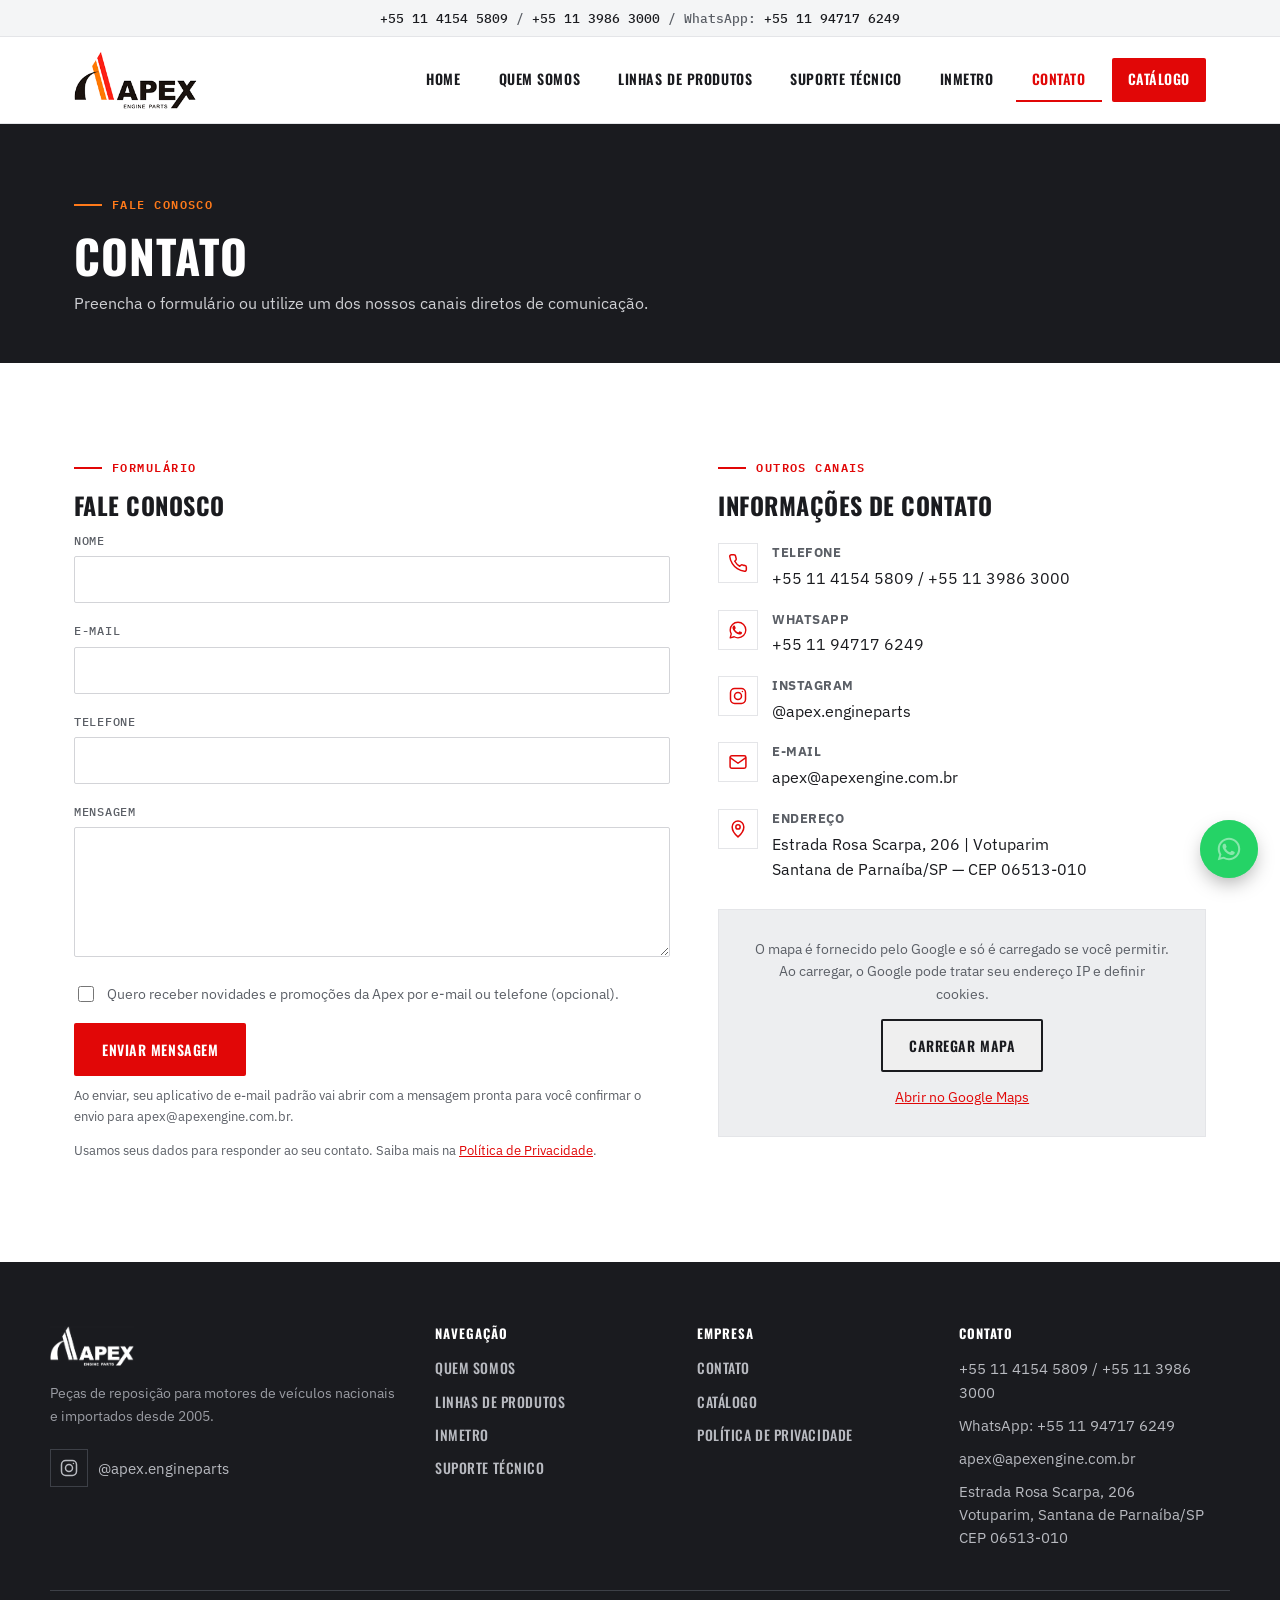
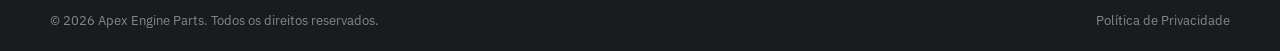
==== contato.html @ f09a4a0d "Barra superior clara; corrige menu mobile e largura dos cards em Quem Somos Co-Authored-By: Claude S" ====
<!DOCTYPE html>
<html lang="pt-BR">
<head>
<meta charset="UTF-8">
<meta name="viewport" content="width=device-width, initial-scale=1.0">
<title>Contato | Apex Engine Parts</title>
<meta name="description" content="Fale com a Apex Engine Parts: telefone, e-mail, endereço e formulário de contato.">
<meta property="og:type" content="website">
<meta property="og:locale" content="pt_BR">
<meta property="og:site_name" content="Apex Engine Parts">
<meta property="og:title" content="Contato | Apex Engine Parts">
<meta property="og:description" content="Fale com a Apex Engine Parts: telefone, e-mail, endereço e formulário de contato.">
<meta property="og:url" content="https://cajjunior.github.io/apexengineparts/contato.html">
<meta property="og:image" content="https://cajjunior.github.io/apexengineparts/assets/img/og-image.jpg">
<meta property="og:image:width" content="1200">
<meta property="og:image:height" content="630">
<meta name="twitter:card" content="summary_large_image">
<link rel="icon" href="assets/img/logo.png">
<link rel="stylesheet" href="css/style.css">
</head>
<body>

<div class="topbar">
  <div class="container">
    <div class="topbar-links">
      <a href="tel:+551141545809">+55 11 4154 5809</a> / <a href="tel:+551139863000">+55 11 3986 3000</a> <span class="topbar-sep">/</span> <span class="topbar-wa">WhatsApp: <a href="https://wa.me/5511947176249" target="_blank" rel="noopener">+55 11 94717 6249</a></span>
    </div>
  </div>
</div>

<header class="site-header">
  <div class="container">
    <a href="index.html" class="brand"><img src="assets/img/logo.png" alt="Apex Engine Parts"></a>
    <button class="nav-toggle" aria-label="Abrir menu" aria-expanded="false">
      <span></span>
    </button>
    <nav class="main-nav">
      <ul>
        <li><a href="index.html">Home</a></li>
        <li><a href="quem-somos.html">Quem Somos</a></li>
        <li><a href="linhas-de-produtos.html">Linhas de Produtos</a></li>
        <li><a href="suporte-tecnico.html">Suporte Técnico</a></li>
        <li><a href="inmetro.html">INMETRO</a></li>
        <li><a href="contato.html" aria-current="page">Contato</a></li>
        <li><a class="btn-catalogo" href="https://baixecatalogo.com.br/catalogo/apex-engine-parts" target="_blank" rel="noopener">Catálogo</a></li>
      </ul>
    </nav>
  </div>
</header>

<section class="page-hero">
  <div class="container">
    <span class="eyebrow">Fale conosco</span>
    <h1>Contato</h1>
    <p>Preencha o formulário ou utilize um dos nossos canais diretos de comunicação.</p>
  </div>
</section>

<section class="section">
  <div class="container contact-grid">

    <div>
      <span class="eyebrow">Formulário</span>
      <h2 style="font-size:24px;">Fale Conosco</h2>
      <form id="contact-form">
        <div class="form-field">
          <label for="nome">Nome</label>
          <input type="text" id="nome" name="nome" required>
        </div>
        <div class="form-field">
          <label for="email">E-mail</label>
          <input type="email" id="email" name="email" required>
        </div>
        <div class="form-field">
          <label for="telefone">Telefone</label>
          <input type="tel" id="telefone" name="telefone">
        </div>
        <div class="form-field">
          <label for="mensagem">Mensagem</label>
          <textarea id="mensagem" name="mensagem" required></textarea>
        </div>
        <label class="form-check">
          <input type="checkbox" id="novidades" name="novidades">
          <span>Quero receber novidades e promoções da Apex por e-mail ou telefone (opcional).</span>
        </label>
        <button type="submit" class="btn btn-primary">Enviar mensagem</button>
        <p class="form-note">Ao enviar, seu aplicativo de e-mail padrão vai abrir com a mensagem pronta para você confirmar o envio para apex@apexengine.com.br.</p>
        <p class="form-note">Usamos seus dados para responder ao seu contato. Saiba mais na <a href="politica-de-privacidade.html">Política de Privacidade</a>.</p>
      </form>
    </div>

    <div>
      <span class="eyebrow">Outros canais</span>
      <h2 style="font-size:24px;">Informações de contato</h2>
      <div class="contact-info-list">
        <div class="contact-info-item">
          <span class="ico" aria-hidden="true"><svg viewBox="0 0 24 24" fill="none" stroke="currentColor" stroke-width="1.8" stroke-linecap="round" stroke-linejoin="round"><path d="M22 16.9v3a2 2 0 0 1-2.2 2 19.8 19.8 0 0 1-8.6-3.1 19.5 19.5 0 0 1-6-6A19.8 19.8 0 0 1 2.1 4.2 2 2 0 0 1 4.1 2h3a2 2 0 0 1 2 1.7c.1 1 .4 1.9.7 2.8a2 2 0 0 1-.5 2.1L8.1 9.9a16 16 0 0 0 6 6l1.3-1.2a2 2 0 0 1 2.1-.4c.9.3 1.8.6 2.8.7a2 2 0 0 1 1.7 2z"/></svg></span>
          <div>
            <strong>Telefone</strong>
            <a href="tel:+551141545809">+55 11 4154 5809</a> / <a href="tel:+551139863000">+55 11 3986 3000</a>
          </div>
        </div>
        <div class="contact-info-item">
          <span class="ico" aria-hidden="true"><svg viewBox="0 0 24 24" ><path d="M16 3.5C9.1 3.5 3.5 9.1 3.5 16c0 2.3.6 4.4 1.7 6.3L3.5 28.5l6.4-1.7A12.4 12.4 0 0 0 16 28.5c6.9 0 12.5-5.6 12.5-12.5S22.900 3.500 16 3.500z" transform="scale(.75)" fill="none" stroke="currentColor" stroke-width="2.2" stroke-linejoin="round"/><path d="M9.400 7.800c-.3-.7-.6-.7-.9-.7h-.7c-.3 0-.7.100-1.100.5-.4.400-1.400 1.400-1.400 3.300s1.400 3.800 1.600 4.100c.2.300 2.800 4.400 6.800 6 3.300 1.300 4 1 4.700 1 .7-.1 2.300-.9 2.600-1.800.3-.9.3-1.700.2-1.800-.1-.2-.4-.3-.8-.5s-2.300-1.100-2.700-1.300c-.4-.1-.6-.2-.9.200-.3.400-1 1.300-1.200 1.500-.2.300-.4.300-.8.100-.4-.2-1.700-.6-3.100-1.900-1.200-1.100-2-2.400-2.200-2.800-.2-.4 0-.6.200-.8l.6-.7c.2-.2.300-.4.400-.7.100-.3.100-.5 0-.7-.1-.2-.9-2.200-1.200-3z" transform="translate(1.500 1.600) scale(.72)" fill="currentColor" stroke="none"/></svg></span>
          <div>
            <strong>WhatsApp</strong>
            <a href="https://wa.me/5511947176249" target="_blank" rel="noopener">+55 11 94717 6249</a>
          </div>
        </div>
        <div class="contact-info-item">
          <span class="ico" aria-hidden="true"><svg viewBox="0 0 24 24" fill="none" stroke="currentColor" stroke-width="1.8" stroke-linecap="round" stroke-linejoin="round"><rect x="3" y="3" width="18" height="18" rx="5"/><circle cx="12" cy="12" r="4.2"/><circle cx="17.3" cy="6.7" r="0.9" fill="currentColor" stroke="none"/></svg></span>
          <div>
            <strong>Instagram</strong>
            <a href="https://www.instagram.com/apex.engineparts/" target="_blank" rel="noopener">@apex.engineparts</a>
          </div>
        </div>
        <div class="contact-info-item">
          <span class="ico" aria-hidden="true"><svg viewBox="0 0 24 24" fill="none" stroke="currentColor" stroke-width="1.8" stroke-linecap="round" stroke-linejoin="round"><rect x="2.5" y="4.5" width="19" height="15" rx="2"/><path d="m3 7 9 6.500L21 7"/></svg></span>
          <div>
            <strong>E-mail</strong>
            <a href="mailto:apex@apexengine.com.br">apex@apexengine.com.br</a>
          </div>
        </div>
        <div class="contact-info-item">
          <span class="ico" aria-hidden="true"><svg viewBox="0 0 24 24" fill="none" stroke="currentColor" stroke-width="1.8" stroke-linecap="round" stroke-linejoin="round"><path d="M12 21.500s7-6.200 7-12a7 7 0 0 0-14 0c0 5.800 7 12 7 12z"/><circle cx="12" cy="9.500" r="2.600"/></svg></span>
          <div>
            <strong>Endereço</strong>
            <span>Estrada Rosa Scarpa, 206 | Votuparim<br>Santana de Parnaíba/SP &mdash; CEP 06513-010</span>
          </div>
        </div>
      </div>

      <div class="contact-map" id="contact-map">
        <div class="map-placeholder">
          <p>O mapa é fornecido pelo Google e só é carregado se você permitir. Ao carregar, o Google pode tratar seu endereço IP e definir cookies.</p>
          <button type="button" class="btn btn-outline" id="load-map" data-src="https://maps.google.com/maps?q=Estrada%20Rosa%20Scarpa%2C%20206%2C%20Votuparim%20Santana%20de%20Parna%C3%ADba&t=m&z=13&output=embed&iwloc=near">Carregar mapa</button>
          <a class="map-link" href="https://www.google.com/maps/search/?api=1&amp;query=Estrada+Rosa+Scarpa%2C+206%2C+Santana+de+Parna%C3%ADba" target="_blank" rel="noopener">Abrir no Google Maps</a>
        </div>
      </div>
    </div>

  </div>
</section>

<footer class="site-footer">
  <div class="container footer-top">
    <div class="footer-grid">
      <div>
        <img src="assets/img/logo.png" alt="Apex Engine Parts">
        <p>Peças de reposição para motores de veículos nacionais e importados desde 2005.</p>
        <a class="footer-social" href="https://www.instagram.com/apex.engineparts/" target="_blank" rel="noopener" aria-label="Instagram da Apex Engine Parts"><svg viewBox="0 0 24 24" fill="none" stroke="currentColor" stroke-width="1.8" stroke-linecap="round" stroke-linejoin="round"><rect x="3" y="3" width="18" height="18" rx="5"/><circle cx="12" cy="12" r="4.2"/><circle cx="17.3" cy="6.7" r="0.9" fill="currentColor" stroke="none"/></svg><span>@apex.engineparts</span></a>
      </div>
      <div class="footer-col">
        <h4>NAVEGAÇÃO</h4>
        <ul>
          <li><a href="quem-somos.html">Quem Somos</a></li>
          <li><a href="linhas-de-produtos.html">Linhas de Produtos</a></li>
          <li><a href="inmetro.html">INMETRO</a></li>
          <li><a href="suporte-tecnico.html">Suporte Técnico</a></li>
        </ul>
      </div>
      <div class="footer-col">
        <h4>EMPRESA</h4>
        <ul>
          <li><a href="contato.html">Contato</a></li>
          <li><a href="https://baixecatalogo.com.br/catalogo/apex-engine-parts" target="_blank" rel="noopener">Catálogo</a></li>
          <li><a href="politica-de-privacidade.html">Política de Privacidade</a></li>
        </ul>
      </div>
      <div class="footer-col">
        <h4>CONTATO</h4>
        <ul>
          <li><a href="tel:+551141545809">+55 11 4154 5809</a> / <a href="tel:+551139863000">+55 11 3986 3000</a></li>
          <li>WhatsApp: <a href="https://wa.me/5511947176249" target="_blank" rel="noopener">+55 11 94717 6249</a></li>
          <li><a href="mailto:apex@apexengine.com.br">apex@apexengine.com.br</a></li>
          <li><span>Estrada Rosa Scarpa, 206<br>Votuparim, Santana de Parnaíba/SP<br>CEP 06513-010</span></li>
        </ul>
      </div>
    </div>
  </div>
  <div class="container footer-bottom">
    <span>&copy; <span id="year"></span> Apex Engine Parts. Todos os direitos reservados.</span>
    <span class="footer-bottom-links">
      <a href="#" data-cookie-prefs hidden>Preferências de cookies</a>
      <a href="politica-de-privacidade.html">Política de Privacidade</a>
    </span>
  </div>
</footer>

<a class="whatsapp-float" href="https://wa.me/5511947176249?text=Ol%C3%A1%21%20Vim%20pelo%20site%20da%20Apex%20Engine%20Parts%20%28p%C3%A1gina%3A%20Contato%29." target="_blank" rel="noopener" aria-label="Falar no WhatsApp">
  <span class="ping"></span>
  <svg viewBox="0 0 32 32" fill="none" xmlns="http://www.w3.org/2000/svg" aria-hidden="true">
    <path d="M16 4C9.373 4 4 9.373 4 16c0 2.2.594 4.262 1.63 6.037L4 28l6.137-1.6A11.94 11.94 0 0 0 16 28c6.627 0 12-5.373 12-12S22.627 4 16 4Z" fill="#fff"/>
    <path d="M16 6.2c-5.413 0-9.8 4.387-9.8 9.8 0 1.92.552 3.71 1.507 5.224l.235.372-.98 3.58 3.674-.963.36.214A9.75 9.75 0 0 0 16 25.8c5.413 0 9.8-4.387 9.8-9.8S21.413 6.2 16 6.2Z" fill="#25D366"/>
    <path d="M12.4 10.9c-.24-.53-.492-.542-.72-.552l-.613-.008c-.213 0-.56.08-.853.4-.293.32-1.12 1.093-1.12 2.666 0 1.574 1.147 3.093 1.307 3.307.16.213 2.213 3.547 5.467 4.83 2.703 1.067 3.253.854 3.84.802.587-.053 1.893-.774 2.16-1.52.267-.747.267-1.387.187-1.52-.08-.134-.293-.214-.613-.374-.32-.16-1.893-.933-2.187-1.04-.293-.107-.507-.16-.72.16-.213.32-.827 1.04-1.013 1.253-.187.213-.373.24-.693.08-.32-.16-1.352-.499-2.577-1.593-.953-.85-1.596-1.9-1.783-2.22-.187-.32-.02-.494.14-.654.144-.144.32-.373.48-.56.16-.187.213-.32.32-.533.107-.213.053-.4-.027-.56-.08-.16-.694-1.744-.982-2.39Z" fill="#fff"/>
  </svg>
</a>
<script src="js/script.js"></script>
<script>
  var form = document.getElementById('contact-form');
  if (form) {
    form.addEventListener('submit', function (e) {
      e.preventDefault();
      var nome = document.getElementById('nome').value;
      var email = document.getElementById('email').value;
      var telefone = document.getElementById('telefone').value;
      var mensagem = document.getElementById('mensagem').value;
      var novidades = document.getElementById('novidades').checked ? 'Sim' : 'Não';
      var subject = encodeURIComponent('Contato pelo site - ' + nome);
      var body = encodeURIComponent(
        'Nome: ' + nome + '\n' +
        'E-mail: ' + email + '\n' +
        'Telefone: ' + telefone + '\n' +
        'Aceita receber novidades e promoções: ' + novidades + '\n\n' +
        mensagem
      );
      window.location.href = 'mailto:apex@apexengine.com.br?subject=' + subject + '&body=' + body;
    });
  }

  var mapBtn = document.getElementById('load-map');
  if (mapBtn) {
    mapBtn.addEventListener('click', function () {
      var box = document.getElementById('contact-map');
      var iframe = document.createElement('iframe');
      iframe.src = mapBtn.getAttribute('data-src');
      iframe.title = 'Localização Apex Engine Parts';
      iframe.referrerPolicy = 'no-referrer-when-downgrade';
      box.innerHTML = '';
      box.appendChild(iframe);
    });
  }
</script>
</body>
</html>
---- css/style.css ----
/* ==========================================================================
   APEX ENGINE PARTS — Design System
   Peças de precisão para motores. A identidade visual usa o vocabulário
   do próprio ofício: tolerâncias apertadas, marcas de calibre/desenho
   técnico (os "cantos de precisão") e uma paleta que vem do logo real
   da empresa (vermelho + âmbar sobre grafite).
   ========================================================================== */

/* Fontes self-hosted (não dependem do Google Fonts / internet) */
@font-face {
  font-family: 'Oswald';
  src: url('../assets/fonts/oswald-500.woff2') format('woff2');
  font-weight: 500; font-style: normal; font-display: swap;
}
@font-face {
  font-family: 'Oswald';
  src: url('../assets/fonts/oswald-600.woff2') format('woff2');
  font-weight: 600; font-style: normal; font-display: swap;
}
@font-face {
  font-family: 'Oswald';
  src: url('../assets/fonts/oswald-700.woff2') format('woff2');
  font-weight: 700; font-style: normal; font-display: swap;
}
@font-face {
  font-family: 'IBM Plex Sans';
  src: url('../assets/fonts/plexsans-400.woff2') format('woff2');
  font-weight: 400; font-style: normal; font-display: swap;
}
@font-face {
  font-family: 'IBM Plex Sans';
  src: url('../assets/fonts/plexsans-500.woff2') format('woff2');
  font-weight: 500; font-style: normal; font-display: swap;
}
@font-face {
  font-family: 'IBM Plex Sans';
  src: url('../assets/fonts/plexsans-600.woff2') format('woff2');
  font-weight: 600; font-style: normal; font-display: swap;
}
@font-face {
  font-family: 'IBM Plex Sans';
  src: url('../assets/fonts/plexsans-700.woff2') format('woff2');
  font-weight: 700; font-style: normal; font-display: swap;
}
@font-face {
  font-family: 'IBM Plex Mono';
  src: url('../assets/fonts/plexmono-500.woff2') format('woff2');
  font-weight: 500; font-style: normal; font-display: swap;
}
@font-face {
  font-family: 'IBM Plex Mono';
  src: url('../assets/fonts/plexmono-600.woff2') format('woff2');
  font-weight: 600; font-style: normal; font-display: swap;
}

:root {
  /* Cor */
  --graphite: #1a1b1f;
  --graphite-soft: #24262b;
  --steel: #33353c;
  --steel-line: #3d4047;
  --offwhite: #edeef0;
  --white: #ffffff;
  --red: #e10707;
  --red-dark: #b90505;
  --ember: #ff7a1a;
  --slate: #5b5f66;
  --ink: #1a1b1f;

  /* Tipografia */
  --font-display: 'Oswald', 'Arial Narrow', sans-serif;
  --font-body: 'IBM Plex Sans', -apple-system, Segoe UI, sans-serif;
  --font-mono: 'IBM Plex Mono', ui-monospace, monospace;

  /* Layout */
  --container: 1180px;
  --radius: 2px;
  --gap: 24px;
}

/* ---- Reset básico ---- */
* { box-sizing: border-box; }
html { scroll-behavior: smooth; }
body {
  margin: 0;
  font-family: var(--font-body);
  color: var(--ink);
  background: var(--white);
  line-height: 1.6;
  -webkit-font-smoothing: antialiased;
}
img { max-width: 100%; display: block; }
a { color: inherit; text-decoration: none; }
ul { margin: 0; padding: 0; list-style: none; }
h1, h2, h3, h4 {
  font-family: var(--font-display);
  text-transform: uppercase;
  letter-spacing: 0.02em;
  line-height: 1.15;
  margin: 0 0 0.5em;
  color: var(--ink);
}
p { margin: 0 0 1em; color: var(--slate); }
.container {
  max-width: var(--container);
  margin: 0 auto;
  padding: 0 24px;
}

/* Foco visível para navegação por teclado */
a:focus-visible,
button:focus-visible,
input:focus-visible,
textarea:focus-visible {
  outline: 2px solid var(--ember);
  outline-offset: 3px;
}

@media (prefers-reduced-motion: reduce) {
  *, *::before, *::after {
    animation-duration: 0.001ms !important;
    animation-iteration-count: 1 !important;
    transition-duration: 0.001ms !important;
    scroll-behavior: auto !important;
  }
}

/* ==========================================================================
   Assinatura visual: "cantos de precisão" — marcas de calibre em L,
   inspiradas nas marcas de centro usadas em desenhos técnicos/usinagem.
   ========================================================================== */
.precision-frame {
  position: relative;
}
.precision-frame::before,
.precision-frame::after,
.precision-frame > .pf-br-tl,
.precision-frame > .pf-br-br {
  content: '';
  position: absolute;
  width: 16px;
  height: 16px;
  border: 2px solid var(--red);
  opacity: 0;
  transition: opacity 0.25s ease, transform 0.25s ease;
  transform: scale(0.85);
}
.precision-frame::before {
  top: -1px; left: -1px;
  border-right: none; border-bottom: none;
}
.precision-frame::after {
  bottom: -1px; right: -1px;
  border-left: none; border-top: none;
}
.precision-frame:hover::before,
.precision-frame:hover::after,
.precision-frame:focus-within::before,
.precision-frame:focus-within::after {
  opacity: 1;
  transform: scale(1);
}

/* ---- Eyebrow / rótulo técnico ---- */
.eyebrow {
  font-family: var(--font-mono);
  font-size: 12px;
  font-weight: 600;
  letter-spacing: 0.12em;
  text-transform: uppercase;
  color: var(--red);
  display: inline-flex;
  align-items: center;
  gap: 10px;
  margin-bottom: 14px;
}
.eyebrow::before {
  content: '';
  width: 28px;
  height: 2px;
  background: var(--red);
}

/* ==========================================================================
   Top bar (faixa técnica de contato)
   ========================================================================== */
.topbar {
  /* versão clara: para voltar à faixa escura, use background: var(--graphite) e color: #b8bac0 */
  background: #f4f5f6;
  color: var(--slate);
  border-bottom: 1px solid #e4e5e8;
  font-family: var(--font-mono);
  font-size: 12.5px;
}
.topbar .container {
  display: flex;
  justify-content: center;
  align-items: center;
  padding-top: 8px;
  padding-bottom: 8px;
  gap: 16px;
  flex-wrap: wrap;
}
.topbar a { color: var(--ink); }
.topbar a:hover { color: var(--red); }
@media (max-width: 560px) { .topbar-sep { display: none; } }  /* no celular o WhatsApp vai para a 2ª linha, sem a barra sobrando */
.topbar-links { display: flex; gap: 8px; flex-wrap: wrap; justify-content: center; align-items: center; }

/* ==========================================================================
   Header / navegação
   ========================================================================== */
.site-header {
  background: var(--white);
  border-bottom: 1px solid #e4e5e8;
  position: sticky;
  top: 0;
  z-index: 100;
}
.site-header .container {
  display: flex;
  align-items: center;
  justify-content: space-between;
  padding-top: 14px;
  padding-bottom: 14px;
}
.brand img { height: 58px; width: auto; }
@media (max-width: 820px) { .brand img { height: 50px; } }

.main-nav ul {
  display: flex;
  align-items: center;
  gap: 6px;
}
.main-nav a {
  display: inline-block;
  padding: 10px 16px;
  font-family: var(--font-display);
  font-size: 14px;
  font-weight: 600;
  letter-spacing: 0.04em;
  text-transform: uppercase;
  color: var(--ink);
  border-bottom: 2px solid transparent;
  transition: color 0.15s ease, border-color 0.15s ease;
}
.main-nav a:hover,
.main-nav a[aria-current="page"] {
  color: var(--red);
  border-color: var(--red);
}
.main-nav .btn-catalogo {
  background: var(--red);
  color: var(--white) !important;
  border-radius: var(--radius);
  border-bottom-color: transparent !important;
  margin-left: 4px;
}
.main-nav .btn-catalogo:hover { background: var(--red-dark); }

.nav-toggle {
  display: none;
  background: none;
  border: none;
  cursor: pointer;
  padding: 8px;
}
.nav-toggle span,
.nav-toggle span::before,
.nav-toggle span::after {
  content: '';
  display: block;
  width: 24px;
  height: 2px;
  background: var(--ink);
  position: relative;
  transition: transform 0.2s ease, opacity 0.2s ease;
}
.nav-toggle span::before { position: absolute; top: -7px; }
.nav-toggle span::after { position: absolute; top: 7px; }

@media (max-width: 900px) {
  .nav-toggle { display: block; }
  .main-nav {
    position: absolute;               /* abre logo abaixo do cabeçalho (o botão ☰ continua visível) */
    top: 100%; left: 0; right: 0;
    max-height: calc(100vh - 80px);
    background: var(--white);
    transform: translateY(-12px);
    opacity: 0;
    visibility: hidden;
    transition: transform 0.2s ease, opacity 0.2s ease, visibility 0s linear 0.2s;
    overflow-y: auto;
    border-top: 1px solid #e4e5e8;
    border-bottom: 1px solid #e4e5e8;
    box-shadow: 0 18px 30px -12px rgba(0,0,0,0.18);
  }
  .main-nav.open { transform: translateY(0); opacity: 1; visibility: visible; transition: transform 0.2s ease, opacity 0.2s ease, visibility 0s; }
  .main-nav ul { flex-direction: column; align-items: stretch; padding: 12px 24px 32px; gap: 0; }
  .main-nav a { display: block; padding: 16px 4px; border-bottom: 1px solid #eee; border-radius: 0; }
  .main-nav .btn-catalogo { margin: 12px 0 0; text-align: center; }
  .topbar .container { justify-content: center; text-align: center; padding-top: 6px; padding-bottom: 6px; }
  .topbar { font-size: 12px; }
}

/* ==========================================================================
   Hero (carrossel — Home)
   O banner aparece inteiro, sem texto por cima (a mensagem já está na
   própria imagem). O título e os botões ficam na faixa .hero-intro, abaixo.
   Para deixar o banner mais alto/baixo, mude --hero-max-h.
   ========================================================================== */
.hero { --hero-max-h: 440px; }

.hero-stage {
  position: relative;
  background: #171717;             /* mesma cor das bordas dos banners */
  width: 100%;
  height: min(39.26vw, var(--hero-max-h));  /* 39.26vw = proporção original (1536x603) */
  overflow: hidden;
}
.hero-slide {
  position: absolute;
  inset: 0;
  display: flex;
  justify-content: center;
  opacity: 0;
  transition: opacity 0.9s ease;
}
.hero-slide.active { opacity: 1; }
.hero-slide img {
  height: 100%;
  width: auto;
  max-width: 100%;
  /* suaviza as laterais quando o banner é mais estreito que a tela */
  -webkit-mask-image: linear-gradient(90deg, transparent 0, #000 6%, #000 94%, transparent 100%);
          mask-image: linear-gradient(90deg, transparent 0, #000 6%, #000 94%, transparent 100%);
}

.hero-dots {
  position: absolute;
  z-index: 3;
  bottom: 12px;
  left: 50%;
  transform: translateX(-50%);
  display: flex;
  gap: 10px;
}
.hero-dots button {
  width: 28px;
  height: 3px;
  background: rgba(255,255,255,0.35);
  border: none;
  cursor: pointer;
  padding: 0;
}
.hero-dots button.active { background: var(--ember); }

/* ---- Faixa de apresentação (abaixo do banner) ---- */
.hero-intro {
  background: var(--graphite);
  border-top: 3px solid var(--red);
  padding: 44px 0 48px;
}
.hero-intro-inner {
  display: grid;
  grid-template-columns: 1fr auto;
  align-items: center;
  gap: 24px 48px;
}
.hero-intro .eyebrow { color: var(--ember); margin-bottom: 12px; }
.hero-intro .eyebrow::before { background: var(--ember); }
.hero-intro h1 {
  color: var(--white);
  font-size: clamp(26px, 3.4vw, 40px);
  max-width: 760px;
  margin-bottom: 14px;
}
.hero-intro p {
  color: #cfd0d4;
  max-width: 680px;
  font-size: 16.5px;
  margin: 0;
}
.hero-actions { display: flex; gap: 14px; margin-top: 10px; flex-wrap: wrap; }
.hero-intro .hero-actions { margin-top: 0; }

@media (max-width: 820px) {
  .hero-intro { padding: 32px 0 36px; }
  .hero-intro-inner { grid-template-columns: 1fr; }
  .hero-dots { bottom: 6px; gap: 8px; }
  .hero-dots button { width: 22px; }
}
@media (max-width: 480px) {
  .hero-intro .hero-actions .btn { flex: 1 1 100%; justify-content: center; }
}

/* ==========================================================================
   Botões
   ========================================================================== */
.btn {
  display: inline-flex;
  align-items: center;
  gap: 8px;
  font-family: var(--font-display);
  font-weight: 600;
  font-size: 14px;
  letter-spacing: 0.04em;
  text-transform: uppercase;
  padding: 14px 26px;
  border-radius: var(--radius);
  border: 2px solid transparent;
  cursor: pointer;
  transition: background 0.15s ease, color 0.15s ease, border-color 0.15s ease, transform 0.15s ease;
}
.btn-primary { background: var(--red); color: var(--white); }
.btn-primary:hover { background: var(--red-dark); transform: translateY(-1px); }
.btn-ghost { border-color: rgba(255,255,255,0.55); color: var(--white); }
.btn-ghost:hover { border-color: var(--white); background: rgba(255,255,255,0.08); }
.btn-outline { border-color: var(--ink); color: var(--ink); }
.btn-outline:hover { border-color: var(--red); color: var(--red); }

/* ==========================================================================
   Seções gerais
   ========================================================================== */
.section { padding: 88px 0; }
.section-tight { padding: 56px 0; }
.section-dark { background: var(--graphite); color: var(--white); }
.section-dark p { color: #c7c9cd; }
.section-dark h2 { color: var(--white); }
.section-offwhite { background: var(--offwhite); }

.section-head { max-width: 680px; margin-bottom: 44px; }
.section-head h2 { font-size: clamp(26px, 3.4vw, 38px); }
.section-head p { font-size: 17px; }

.page-hero {
  background: var(--graphite);
  color: var(--white);
  padding: 64px 0 46px;
}
.page-hero h1 { color: var(--white); font-size: clamp(30px, 4.5vw, 46px); margin-bottom: 10px; }
.page-hero .eyebrow { color: var(--ember); }
.page-hero .eyebrow::before { background: var(--ember); }
.page-hero p { color: #cfd0d4; max-width: 640px; font-size: 16px; margin: 0; }

/* ---- Sobre / conteúdo em duas colunas ---- */
.split {
  display: grid;
  grid-template-columns: 1fr 1fr;
  gap: 56px;
  align-items: center;
}
.split.reverse .split-media { order: 2; }
.split-media img { width: 100%; height: auto; }
.split h2 { font-size: clamp(24px, 3vw, 32px); }

@media (max-width: 820px) {
  .split { grid-template-columns: 1fr; gap: 32px; }
  .split.reverse .split-media { order: 0; }
}

/* ---- Cartões de valor / diferenciais ---- */
.value-grid {
  display: grid;
  grid-template-columns: repeat(4, 1fr);
  gap: 1px;
  background: #e4e5e8;
  border: 1px solid #e4e5e8;
}
.value-card {
  background: var(--white);
  padding: 30px 26px;
}
.value-card .num {
  font-family: var(--font-mono);
  color: var(--red);
  font-size: 13px;
  font-weight: 600;
}
.value-card h3 { font-size: 17px; margin: 10px 0 8px; }
.value-card p { font-size: 14.5px; margin: 0; }
@media (min-width: 901px) { .value-grid.cols-3 { grid-template-columns: repeat(3, 1fr); } }
@media (max-width: 900px) { .value-grid { grid-template-columns: 1fr 1fr; } }
@media (max-width: 560px) { .value-grid { grid-template-columns: 1fr; } }

/* ==========================================================================
   Grade de produtos ("Linhas de Produtos")
   ========================================================================== */
.product-grid {
  display: grid;
  grid-template-columns: repeat(4, 1fr);
  column-gap: var(--gap);
  row-gap: 40px;
}
@media (max-width: 980px) { .product-grid { grid-template-columns: repeat(3, 1fr); } }
@media (max-width: 700px) { .product-grid { grid-template-columns: repeat(2, 1fr); } }
@media (max-width: 460px) { .product-grid { grid-template-columns: 1fr; } }

.product-card {
  display: block;
  background: var(--white);
  border: 1px solid #e4e5e8;
  padding: 14px 14px 20px;
  transition: border-color 0.2s ease, transform 0.2s ease, box-shadow 0.2s ease;
}
.product-card:hover {
  border-color: var(--red);
  transform: translateY(-3px);
  box-shadow: 0 14px 28px -18px rgba(26,27,31,0.35);
}
.product-card .thumb {
  display: block;
  width: 100%;
  aspect-ratio: 4 / 3.25;
  overflow: hidden;
  background: var(--offwhite);
  margin: 0 0 16px;
}
.product-card .thumb img { display: block; width: 100%; height: 100%; object-fit: cover; }
.product-card .tag {
  display: block;
  font-family: var(--font-mono);
  font-size: 11px;
  color: var(--slate);
  letter-spacing: 0.06em;
  margin-bottom: 4px;
}
.product-card h3 {
  font-size: 16px;
  line-height: 1.4;
  margin: 8px 0 0;
  padding-top: 2px;
  display: flex;
  align-items: center;
  justify-content: space-between;
  gap: 10px;
}
.product-card h3 .arrow { color: var(--red); font-family: var(--font-body); font-weight: 400; transition: transform 0.2s ease; flex-shrink: 0; }
.product-card:hover h3 .arrow { transform: translateX(4px); }

/* ==========================================================================
   Certificações (INMETRO)
   ========================================================================== */
.cert-block {
  display: grid;
  grid-template-columns: 1fr 360px;   /* coluna da imagem: mude o 360px para ajustar o tamanho */
  gap: 64px;
  align-items: center;
  padding: 48px 0;
  border-bottom: 1px solid #e4e5e8;
}
.cert-block:last-child { border-bottom: none; }
.cert-block.reverse .cert-media { order: 2; }
.cert-media {
  border: 1px solid #e4e5e8;
  padding: 16px;
  display: flex;
  align-items: center;
  justify-content: center;
  background: var(--offwhite);
}
@media (max-width: 820px) {
  .cert-block, .cert-block.reverse { grid-template-columns: 1fr; gap: 28px; }
  .cert-block.reverse .cert-media { order: 0; }
  .cert-media { max-width: 360px; }
}

/* ==========================================================================
   Suporte técnico
   ========================================================================== */
.support-card {
  display: flex;
  gap: 28px;
  align-items: center;
  background: var(--graphite);
  color: var(--white);
  padding: 34px;
}
.support-card img {
  width: 128px; height: 128px;
  object-fit: cover;
  border: 3px solid var(--red);
  flex-shrink: 0;
}
.support-card h3 { color: var(--white); font-size: 20px; margin-bottom: 4px; }
.support-card .role { color: #c7c9cd; font-size: 14px; margin-bottom: 14px; }
.support-contacts { display: flex; flex-wrap: wrap; gap: 18px; font-family: var(--font-mono); font-size: 14px; }
.support-contacts a { color: var(--ember); }
.support-contacts a:hover { text-decoration: underline; }
@media (max-width: 560px) {
  .support-card { flex-direction: column; text-align: center; }
}

.bulletin-list { border-top: 1px solid #e4e5e8; }
.bulletin-item {
  display: flex;
  justify-content: space-between;
  align-items: center;
  gap: 20px;
  padding: 20px 0;
  border-bottom: 1px solid #e4e5e8;
}
.bulletin-item .tag {
  font-family: var(--font-mono);
  font-size: 11.5px;
  color: var(--red);
  letter-spacing: 0.06em;
  display: block;
  margin-bottom: 4px;
}
.bulletin-item p { margin: 0; color: var(--ink); font-weight: 500; }
.bulletin-item .btn { flex-shrink: 0; padding: 10px 18px; font-size: 12.5px; }

.manual-group h3 {
  font-size: 18px;
  margin: 40px 0 16px;
  padding-bottom: 12px;
  border-bottom: 2px solid var(--ink);
}
.manual-list { display: grid; grid-template-columns: repeat(2, 1fr); gap: 4px 24px; }
@media (max-width: 700px) { .manual-list { grid-template-columns: 1fr; } }
.manual-list a {
  display: flex;
  align-items: baseline;
  gap: 10px;
  padding: 11px 0;
  border-bottom: 1px dashed #d8d9dc;
  font-size: 14.5px;
  color: var(--ink);
}
.manual-list a:hover { color: var(--red); }
.manual-list a .ext {
  font-family: var(--font-mono);
  font-size: 10.5px;
  color: var(--white);
  background: var(--slate);
  padding: 2px 6px;
  flex-shrink: 0;
}
.manual-list a:hover .ext { background: var(--red); }

/* ==========================================================================
   Contato
   ========================================================================== */
.contact-grid {
  display: grid;
  grid-template-columns: 1.1fr 0.9fr;
  gap: 48px;
}
@media (max-width: 900px) { .contact-grid { grid-template-columns: 1fr; } }

.contact-info-list { margin-top: 24px; display: flex; flex-direction: column; gap: 18px; }
.contact-info-item { display: flex; gap: 14px; }
.contact-info-item .ico {
  width: 40px; height: 40px;
  border: 1px solid #e4e5e8;
  display: flex; align-items: center; justify-content: center;
  flex-shrink: 0;
  color: var(--red);
}
.contact-info-item .ico svg { width: 20px; height: 20px; }
.contact-info-item strong { display: block; font-size: 13px; text-transform: uppercase; letter-spacing: 0.04em; color: var(--slate); margin-bottom: 2px; }
.contact-info-item a, .contact-info-item span { font-size: 15.5px; }

.contact-map { border: 1px solid #e4e5e8; margin-top: 26px; }
.contact-map iframe { width: 100%; height: 260px; border: 0; display: block; }
.map-placeholder { background: var(--offwhite); padding: 28px 24px; text-align: center; min-height: 200px; display: flex; flex-direction: column; align-items: center; justify-content: center; gap: 14px; }
.map-placeholder p { font-size: 14px; color: var(--slate); max-width: 420px; margin: 0; }
.map-link { font-size: 14px; color: var(--red); text-decoration: underline; }

.form-field { margin-bottom: 18px; }
.form-field label {
  display: block;
  font-family: var(--font-mono);
  font-size: 12px;
  text-transform: uppercase;
  letter-spacing: 0.06em;
  color: var(--slate);
  margin-bottom: 6px;
}
.form-field input,
.form-field textarea {
  width: 100%;
  padding: 13px 14px;
  border: 1px solid #d3d4d8;
  border-radius: var(--radius);
  font-family: var(--font-body);
  font-size: 15px;
  background: var(--white);
}
.form-field textarea { resize: vertical; min-height: 130px; }
.form-note { font-size: 13px; color: var(--slate); margin-top: 10px; }
.form-note a { color: var(--red); text-decoration: underline; }
.form-check { display: flex; gap: 10px; align-items: flex-start; margin: 4px 0 18px; font-size: 14px; color: var(--slate); cursor: pointer; }
.form-check input { margin-top: 3px; width: 16px; height: 16px; flex: none; accent-color: var(--red); }

/* ==========================================================================
   Rodapé
   ========================================================================== */
.site-footer { background: var(--graphite); color: #b8bac0; }
.footer-top { padding: 64px 0 40px; }
.footer-grid {
  display: grid;
  grid-template-columns: 1.4fr 0.9fr 0.9fr 1.1fr;
  gap: 40px;
}
@media (max-width: 900px) { .footer-grid { grid-template-columns: 1fr 1fr; } }
@media (max-width: 560px) { .footer-grid { grid-template-columns: 1fr; } }

.footer-grid img { height: 40px; margin-bottom: 16px; filter: brightness(0) invert(1); }
.footer-grid p { color: #9a9ca3; font-size: 14px; }
.footer-social { display: inline-flex; align-items: center; gap: 10px; margin-top: 8px; color: #b8bac0; font-size: 14.5px; transition: color .2s; }
.footer-social svg { width: 20px; height: 20px; flex: none; box-sizing: content-box; padding: 8px; border: 1px solid var(--steel-line); transition: border-color .2s; }
.footer-social:hover { color: var(--ember); }
.footer-social:hover svg { border-color: var(--ember); }
.footer-col h4 {
  color: var(--white);
  font-size: 13px;
  letter-spacing: 0.08em;
  margin-bottom: 16px;
}
.footer-col ul { display: flex; flex-direction: column; gap: 10px; }
.footer-col a { color: #b8bac0; font-size: 14.5px; }
.footer-col li, .footer-col span { font-size: 14.5px; line-height: 1.6; }   /* mesmo tamanho em todos os itens (endereço incluso) */
/* itens de menu do rodapé (Navegação e Empresa) em caixa alta, como o menu do topo */
.footer-col:nth-child(2) a, .footer-col:nth-child(3) a {
  font-family: var(--font-display);
  font-size: 14px;
  font-weight: 500;
  letter-spacing: 0.04em;
  text-transform: uppercase;
}
.footer-col a:hover { color: var(--ember); }

.footer-bottom {
  border-top: 1px solid var(--steel-line);
  padding: 20px 0;
  font-size: 13px;
  color: #85878e;
  display: flex;
  justify-content: space-between;
  flex-wrap: wrap;
  gap: 10px;
}
.footer-bottom a { color: #85878e; }
.footer-bottom-links { display: flex; gap: 22px; flex-wrap: wrap; }
.footer-bottom-links a[hidden] { display: none; }
.footer-bottom a:hover { color: var(--ember); }

/* ==========================================================================
   Botão flutuante do WhatsApp
   ========================================================================== */
.whatsapp-float {
  position: fixed;
  right: 22px;
  bottom: 22px;
  z-index: 999;
  width: 58px;
  height: 58px;
  border-radius: 50%;
  background: #25D366;
  display: flex;
  align-items: center;
  justify-content: center;
  box-shadow: 0 8px 20px -4px rgba(0,0,0,0.35);
  transition: transform 0.2s ease, box-shadow 0.2s ease;
}
.whatsapp-float:hover {
  transform: translateY(-3px) scale(1.05);
  box-shadow: 0 12px 26px -4px rgba(0,0,0,0.4);
}
.whatsapp-float svg { width: 30px; height: 30px; }

.whatsapp-float .ping {
  position: absolute;
  inset: 0;
  border-radius: 50%;
  background: #25D366;
  opacity: 0.55;
  animation: wa-ping 2.2s cubic-bezier(0.4,0,0.6,1) infinite;
}
@keyframes wa-ping {
  0% { transform: scale(1); opacity: 0.5; }
  75%, 100% { transform: scale(1.7); opacity: 0; }
}
@media (prefers-reduced-motion: reduce) {
  .whatsapp-float .ping { animation: none; display: none; }
}
@media (max-width: 560px) {
  .whatsapp-float { width: 52px; height: 52px; right: 16px; bottom: 16px; }
  .whatsapp-float svg { width: 26px; height: 26px; }
}
.prose { max-width: 760px; }
.prose h2 { font-size: 22px; margin-top: 34px; }
.prose p { font-size: 15.5px; }
.prose strong { color: var(--ink); }
.prose a { color: var(--red); text-decoration: underline; }
.prose-meta { font-family: var(--font-mono); font-size: 12.5px; color: var(--slate); }
.prose-list { margin: 0 0 16px; padding-left: 20px; list-style: disc; }
.prose-list li { font-size: 15.5px; margin-bottom: 8px; }

/* ==========================================================================
   Banner de cookies (aparece só quando o Google Analytics está ativado)
   ========================================================================== */
.cookie-banner {
  position: fixed;
  left: 22px;
  bottom: 22px;
  z-index: 1000;
  width: min(380px, calc(100vw - 44px));
  background: var(--graphite);
  color: #cfd0d4;
  border-top: 3px solid var(--red);
  padding: 20px 22px 22px;
  box-shadow: 0 0 0 1px rgba(255,255,255,0.14), 0 16px 40px -8px rgba(0,0,0,0.6);
  font-size: 14px;
  line-height: 1.55;
}
.cookie-banner p { margin: 0 0 10px; color: #e3e4e7; }
.cookie-banner .cookie-title { font-family: var(--font-display); font-size: 17px; letter-spacing: 0.04em; text-transform: uppercase; color: var(--white); margin-bottom: 8px; }
.cookie-banner a { color: var(--white); text-decoration: underline; }
.cookie-actions { display: flex; gap: 10px; margin-top: 14px; }
.cookie-actions .btn { flex: 1; justify-content: center; padding: 11px 14px; font-size: 14px; color: var(--white); border-color: var(--white); background: transparent; }
.cookie-actions .btn:hover { background: var(--white); color: var(--graphite); }
@media (max-width: 480px) {
  .cookie-banner { left: 12px; bottom: 12px; width: calc(100vw - 24px); }
}
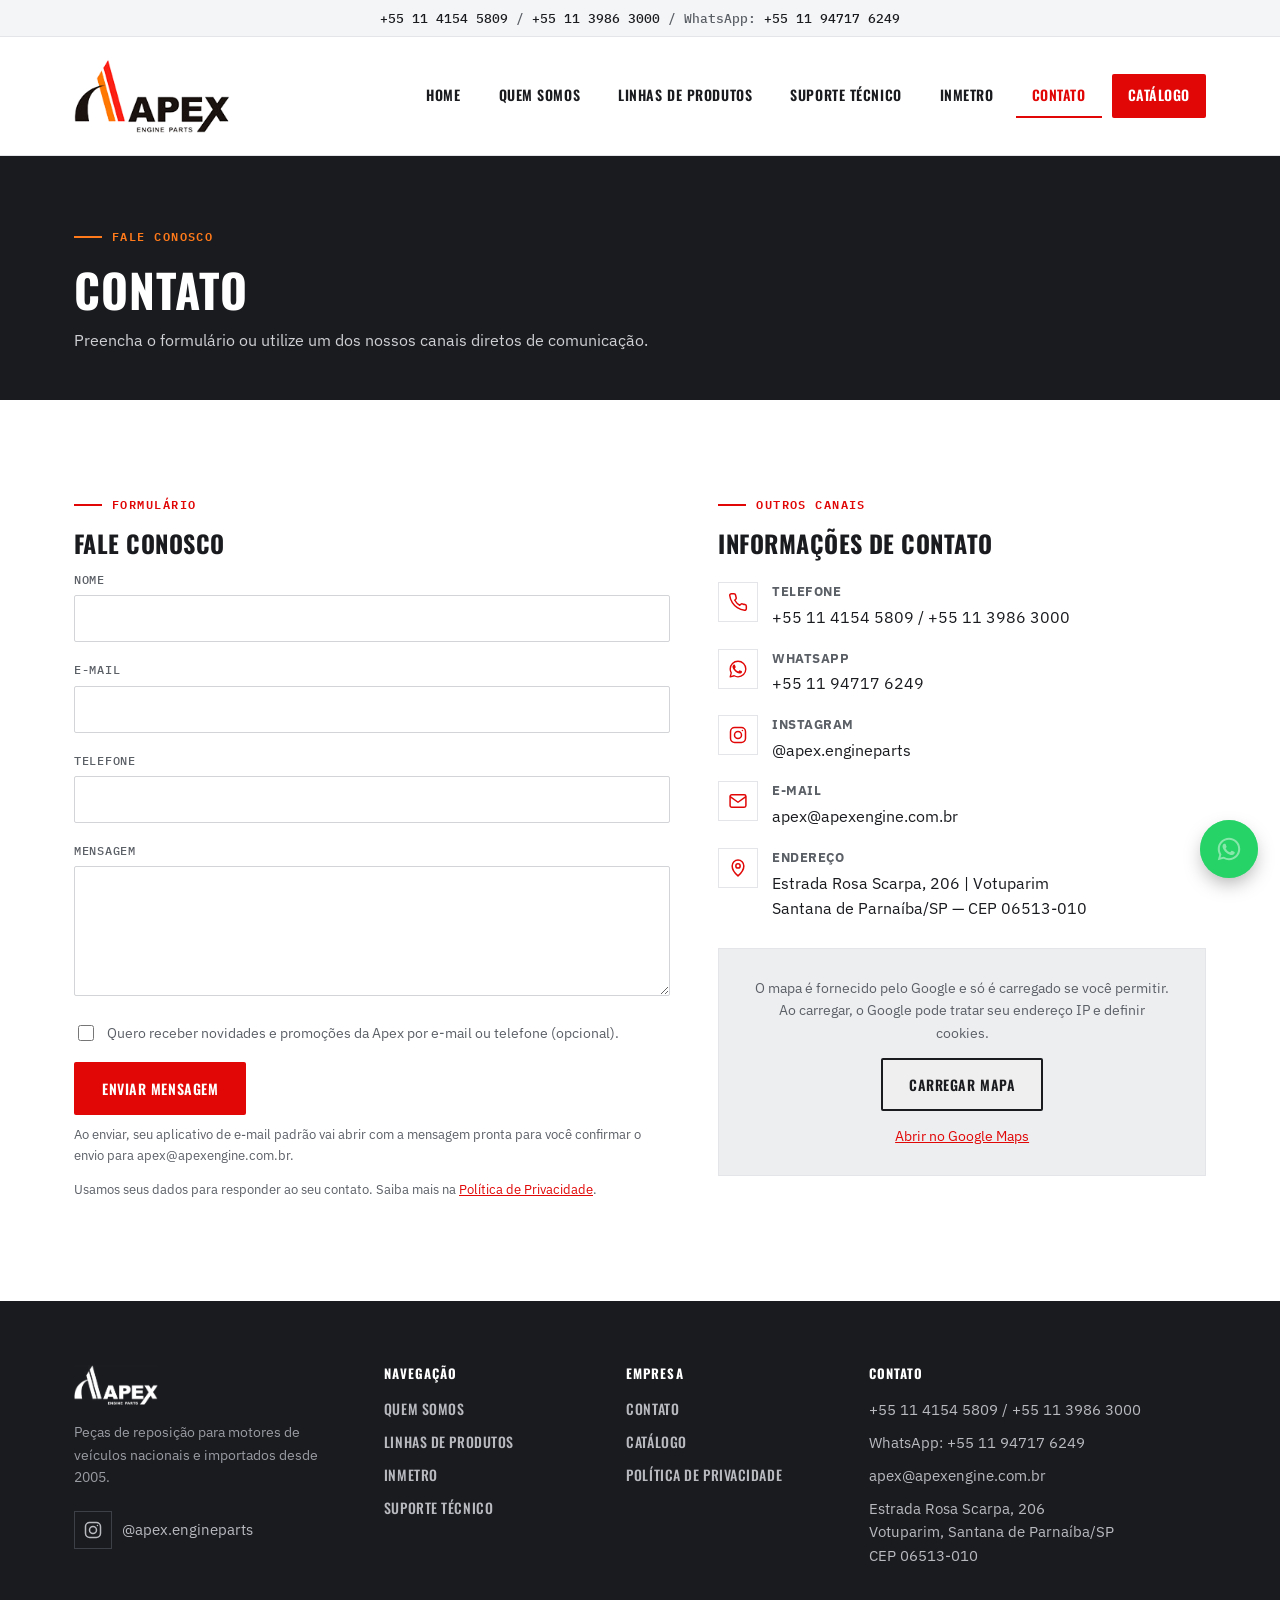
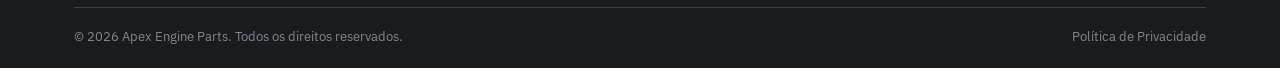
==== commit 01a1cd5d: "Menu do celular: telefones e WhatsApp dentro do menu (todas as páginas) Co-Authored-By: Claude Sonne" ====
--- a/contato.html
+++ b/contato.html
@@ -43,6 +43,12 @@
         <li><a href="inmetro.html">INMETRO</a></li>
         <li><a href="contato.html" aria-current="page">Contato</a></li>
         <li><a class="btn-catalogo" href="https://baixecatalogo.com.br/catalogo/apex-engine-parts" target="_blank" rel="noopener">Catálogo</a></li>
+        <li class="nav-contacts">
+          <span class="nav-contacts-title">Fale com a Apex</span>
+          <a href="tel:+551141545809"><svg viewBox="0 0 24 24" aria-hidden="true"><path d="M6.6 10.8a15.1 15.1 0 0 0 6.6 6.6l2.2-2.2a1 1 0 0 1 1-.25 11.4 11.4 0 0 0 3.6.57 1 1 0 0 1 1 1V20a1 1 0 0 1-1 1A17 17 0 0 1 3 4a1 1 0 0 1 1-1h3.5a1 1 0 0 1 1 1c0 1.25.2 2.45.57 3.57a1 1 0 0 1-.25 1z"/></svg>+55 11 4154 5809</a>
+          <a href="tel:+551139863000"><svg viewBox="0 0 24 24" aria-hidden="true"><path d="M6.6 10.8a15.1 15.1 0 0 0 6.6 6.6l2.2-2.2a1 1 0 0 1 1-.25 11.4 11.4 0 0 0 3.6.57 1 1 0 0 1 1 1V20a1 1 0 0 1-1 1A17 17 0 0 1 3 4a1 1 0 0 1 1-1h3.5a1 1 0 0 1 1 1c0 1.25.2 2.45.57 3.57a1 1 0 0 1-.25 1z"/></svg>+55 11 3986 3000</a>
+          <a href="https://wa.me/5511947176249" target="_blank" rel="noopener"><svg viewBox="0 0 24 24" aria-hidden="true"><path d="M12 2a10 10 0 0 0-8.6 15.1L2 22l5-1.3A10 10 0 1 0 12 2zm0 18.2a8.2 8.2 0 0 1-4.2-1.2l-.3-.2-3 .8.8-2.9-.2-.3A8.2 8.2 0 1 1 12 20.2zm4.5-6.1c-.25-.12-1.46-.72-1.7-.8-.22-.08-.4-.12-.56.12-.16.25-.64.8-.78.97-.14.16-.28.18-.53.06a6.7 6.7 0 0 1-3.3-2.9c-.25-.43.25-.4.72-1.33.08-.16.04-.3-.02-.42-.06-.12-.56-1.35-.76-1.85-.2-.48-.4-.42-.56-.43h-.48c-.16 0-.43.06-.65.3-.22.25-.85.83-.85 2.03 0 1.2.87 2.35.99 2.5.12.17 1.7 2.6 4.12 3.65 1.52.66 2.12.72 2.88.6.46-.07 1.46-.6 1.66-1.17.2-.57.2-1.07.14-1.17-.06-.1-.22-.16-.47-.28z"/></svg>WhatsApp +55 11 94717 6249</a>
+        </li>
       </ul>
     </nav>
   </div>
--- a/css/style.css
+++ b/css/style.css
@@ -96,7 +96,7 @@
   font-family: var(--font-display);
   text-transform: uppercase;
   letter-spacing: 0.02em;
-  line-height: 1.15;
+  line-height: 1.25;
   margin: 0 0 0.5em;
   color: var(--ink);
 }
@@ -203,6 +203,7 @@
 }
 .topbar a { color: var(--ink); }
 .topbar a:hover { color: var(--red); }
+@media (max-width: 700px) { .topbar { display: none; } }   /* celular: sem a barra de telefones (o WhatsApp flutuante e o rodapé têm os contatos) */
 @media (max-width: 560px) { .topbar-sep { display: none; } }  /* no celular o WhatsApp vai para a 2ª linha, sem a barra sobrando */
 .topbar-links { display: flex; gap: 8px; flex-wrap: wrap; justify-content: center; align-items: center; }
 
@@ -220,11 +221,12 @@
   display: flex;
   align-items: center;
   justify-content: space-between;
-  padding-top: 14px;
-  padding-bottom: 14px;
-}
-.brand img { height: 58px; width: auto; }
-@media (max-width: 820px) { .brand img { height: 50px; } }
+  padding-top: 22px;
+  padding-bottom: 22px;
+}
+.brand img { height: 74px; width: auto; }
+@media (max-width: 820px) { .site-header .container { padding-top: 16px; padding-bottom: 16px; } .brand img { height: 60px; } }
+@media (max-width: 420px) { .brand img { height: 54px; } }
 
 .main-nav ul {
   display: flex;
@@ -262,7 +264,12 @@
   background: none;
   border: none;
   cursor: pointer;
-  padding: 8px;
+  padding: 0;
+  width: 44px;
+  height: 44px;
+  display: none;
+  align-items: center;
+  justify-content: center;
 }
 .nav-toggle span,
 .nav-toggle span::before,
@@ -279,11 +286,11 @@
 .nav-toggle span::after { position: absolute; top: 7px; }
 
 @media (max-width: 900px) {
-  .nav-toggle { display: block; }
+  .nav-toggle { display: flex; }
   .main-nav {
     position: absolute;               /* abre logo abaixo do cabeçalho (o botão ☰ continua visível) */
     top: 100%; left: 0; right: 0;
-    max-height: calc(100vh - 80px);
+    max-height: calc(100vh - 120px);
     background: var(--white);
     transform: translateY(-12px);
     opacity: 0;
@@ -308,55 +315,56 @@
    própria imagem). O título e os botões ficam na faixa .hero-intro, abaixo.
    Para deixar o banner mais alto/baixo, mude --hero-max-h.
    ========================================================================== */
-.hero { --hero-max-h: 440px; }
+.hero { --hero-max-h: 720px; }   /* em telas acima de 2560px o banner para de crescer */
 
 .hero-stage {
   position: relative;
-  background: #171717;             /* mesma cor das bordas dos banners */
+  background: #1a1b1f;
   width: 100%;
-  height: min(39.26vw, var(--hero-max-h));  /* 39.26vw = proporção original (1536x603) */
+  height: min(27.5vw, var(--hero-max-h));   /* banner 1920x600 (31.25vw seria inteiro); 27.5vw corta ~12% da altura, igual em cima e embaixo */
   overflow: hidden;
 }
 .hero-slide {
   position: absolute;
   inset: 0;
-  display: flex;
-  justify-content: center;
   opacity: 0;
   transition: opacity 0.9s ease;
 }
 .hero-slide.active { opacity: 1; }
-.hero-slide img {
-  height: 100%;
-  width: auto;
-  max-width: 100%;
-  /* suaviza as laterais quando o banner é mais estreito que a tela */
-  -webkit-mask-image: linear-gradient(90deg, transparent 0, #000 6%, #000 94%, transparent 100%);
-          mask-image: linear-gradient(90deg, transparent 0, #000 6%, #000 94%, transparent 100%);
-}
+.hero-slide picture, .hero-slide img { display: block; width: 100%; height: 100%; }
+.hero-slide img { object-fit: cover; object-position: center; }   /* em telas muito largas corta só as bordas */
 
 .hero-dots {
   position: absolute;
   z-index: 3;
-  bottom: 12px;
-  left: 50%;
-  transform: translateX(-50%);
+  bottom: 16px;
+  left: 13.5vw;                  /* mesma margem do texto dos banners (260/1920) */
   display: flex;
   gap: 10px;
 }
 .hero-dots button {
   width: 28px;
   height: 3px;
-  background: rgba(255,255,255,0.35);
+  background: rgba(26,27,31,0.35);
   border: none;
   cursor: pointer;
   padding: 0;
 }
-.hero-dots button.active { background: var(--ember); }
+.hero-dots button { position: relative; }
+.hero-dots button::after { content: ''; position: absolute; inset: -14px -3px; }   /* amplia a área de toque */
+.hero-dots button.active { background: var(--red); }
+/* celular: banner 4:3 (800x600) e a parte de baixo é clara, então os pontos ficam escuros */
+@media (max-width: 700px) {
+  .hero-stage { height: min(66vw, var(--hero-max-h)); }   /* banner 800x600 (75vw seria inteiro); corta só a parte de baixo */
+  .hero-slide img { object-position: center top; }
+  .hero-dots { left: 6vw; bottom: 10px; gap: 8px; }
+  .hero-dots button { background: rgba(26,27,31,0.35); }
+  .hero-dots button.active { background: var(--red); }
+}
 
 /* ---- Faixa de apresentação (abaixo do banner) ---- */
 .hero-intro {
-  background: var(--graphite);
+  background: #f5f5f7;
   border-top: 3px solid var(--red);
   padding: 44px 0 48px;
 }
@@ -366,27 +374,28 @@
   align-items: center;
   gap: 24px 48px;
 }
-.hero-intro .eyebrow { color: var(--ember); margin-bottom: 12px; }
-.hero-intro .eyebrow::before { background: var(--ember); }
+.hero-intro .eyebrow { color: var(--red); margin-bottom: 12px; }
+.hero-intro .eyebrow::before { background: var(--red); }
 .hero-intro h1 {
-  color: var(--white);
+  color: var(--ink);
   font-size: clamp(26px, 3.4vw, 40px);
   max-width: 760px;
   margin-bottom: 14px;
 }
 .hero-intro p {
-  color: #cfd0d4;
+  color: var(--slate);
   max-width: 680px;
   font-size: 16.5px;
   margin: 0;
 }
 .hero-actions { display: flex; gap: 14px; margin-top: 10px; flex-wrap: wrap; }
 .hero-intro .hero-actions { margin-top: 0; }
+.hero-intro .btn-ghost { border-color: var(--ink); color: var(--ink); }
+.hero-intro .btn-ghost:hover { border-color: var(--red); color: var(--red); background: transparent; }
 
 @media (max-width: 820px) {
   .hero-intro { padding: 32px 0 36px; }
   .hero-intro-inner { grid-template-columns: 1fr; }
-  .hero-dots { bottom: 6px; gap: 8px; }
   .hero-dots button { width: 22px; }
 }
 @media (max-width: 480px) {
@@ -479,7 +488,7 @@
 .value-card h3 { font-size: 17px; margin: 10px 0 8px; }
 .value-card p { font-size: 14.5px; margin: 0; }
 @media (min-width: 901px) { .value-grid.cols-3 { grid-template-columns: repeat(3, 1fr); } }
-@media (max-width: 900px) { .value-grid { grid-template-columns: 1fr 1fr; } }
+@media (max-width: 900px) { .value-grid { grid-template-columns: 1fr 1fr; } .value-grid.cols-3 > :last-child:nth-child(odd) { grid-column: 1 / -1; } }
 @media (max-width: 560px) { .value-grid { grid-template-columns: 1fr; } }
 
 /* ==========================================================================
@@ -493,7 +502,13 @@
 }
 @media (max-width: 980px) { .product-grid { grid-template-columns: repeat(3, 1fr); } }
 @media (max-width: 700px) { .product-grid { grid-template-columns: repeat(2, 1fr); } }
-@media (max-width: 460px) { .product-grid { grid-template-columns: 1fr; } }
+@media (max-width: 460px) {
+  .product-grid { column-gap: 12px; row-gap: 14px; }
+  .product-card { padding: 10px; }
+  .product-card h3 { font-size: 14px; gap: 6px; }
+}
+@media (max-width: 340px) { .product-grid { grid-template-columns: 1fr; } }
+@media (max-width: 980px) and (min-width: 701px) { .product-grid.cols-4 { grid-template-columns: repeat(2, 1fr); } }
 
 .product-card {
   display: block;
@@ -697,10 +712,10 @@
    Rodapé
    ========================================================================== */
 .site-footer { background: var(--graphite); color: #b8bac0; }
-.footer-top { padding: 64px 0 40px; }
+.footer-top { padding-top: 64px; padding-bottom: 40px; }
 .footer-grid {
   display: grid;
-  grid-template-columns: 1.4fr 0.9fr 0.9fr 1.1fr;
+  grid-template-columns: 1.2fr 0.9fr 0.9fr 1.5fr;
   gap: 40px;
 }
 @media (max-width: 900px) { .footer-grid { grid-template-columns: 1fr 1fr; } }
@@ -732,8 +747,10 @@
 .footer-col a:hover { color: var(--ember); }
 
 .footer-bottom {
-  border-top: 1px solid var(--steel-line);
-  padding: 20px 0;
+  /* linha divisória alinhada ao conteúdo (respeita o padding lateral do .container) */
+  background: linear-gradient(var(--steel-line), var(--steel-line)) center top / calc(100% - 48px) 1px no-repeat;
+  padding-top: 20px;
+  padding-bottom: 20px;
   font-size: 13px;
   color: #85878e;
   display: flex;
@@ -824,3 +841,20 @@
 @media (max-width: 480px) {
   .cookie-banner { left: 12px; bottom: 12px; width: calc(100vw - 24px); }
 }
+
+
+/* Acessibilidade em telas de toque: áreas clicáveis maiores (sem mudar o visual) */
+@media (hover: none), (max-width: 900px) {
+  .topbar a, .footer-col a, .footer-bottom a, .contact-info-item a { padding: 10px 4px; margin: -10px -4px; }
+  .form-field input, .form-field textarea { font-size: 16px; }   /* evita o zoom automático do iPhone ao digitar */
+}
+
+/* Contatos dentro do menu do celular (a barra superior fica oculta até 700px) */
+.nav-contacts { display: none; }
+@media (max-width: 700px) {
+  .nav-contacts { display: block; margin-top: 18px; padding-top: 6px; }
+  .main-nav .nav-contacts-title { display: block; font-family: var(--font-mono); font-size: 11.5px; letter-spacing: 0.12em; text-transform: uppercase; color: var(--slate); padding: 8px 4px 4px; }
+  .main-nav .nav-contacts a { display: flex; align-items: center; gap: 12px; padding: 14px 4px; border-bottom: 1px solid #eee; font-family: var(--font-mono); font-size: 14.5px; text-transform: none; letter-spacing: 0; color: var(--ink); }
+  .main-nav .nav-contacts a:last-child { border-bottom: 0; }
+  .main-nav .nav-contacts svg { width: 20px; height: 20px; flex: none; fill: var(--red); }
+}
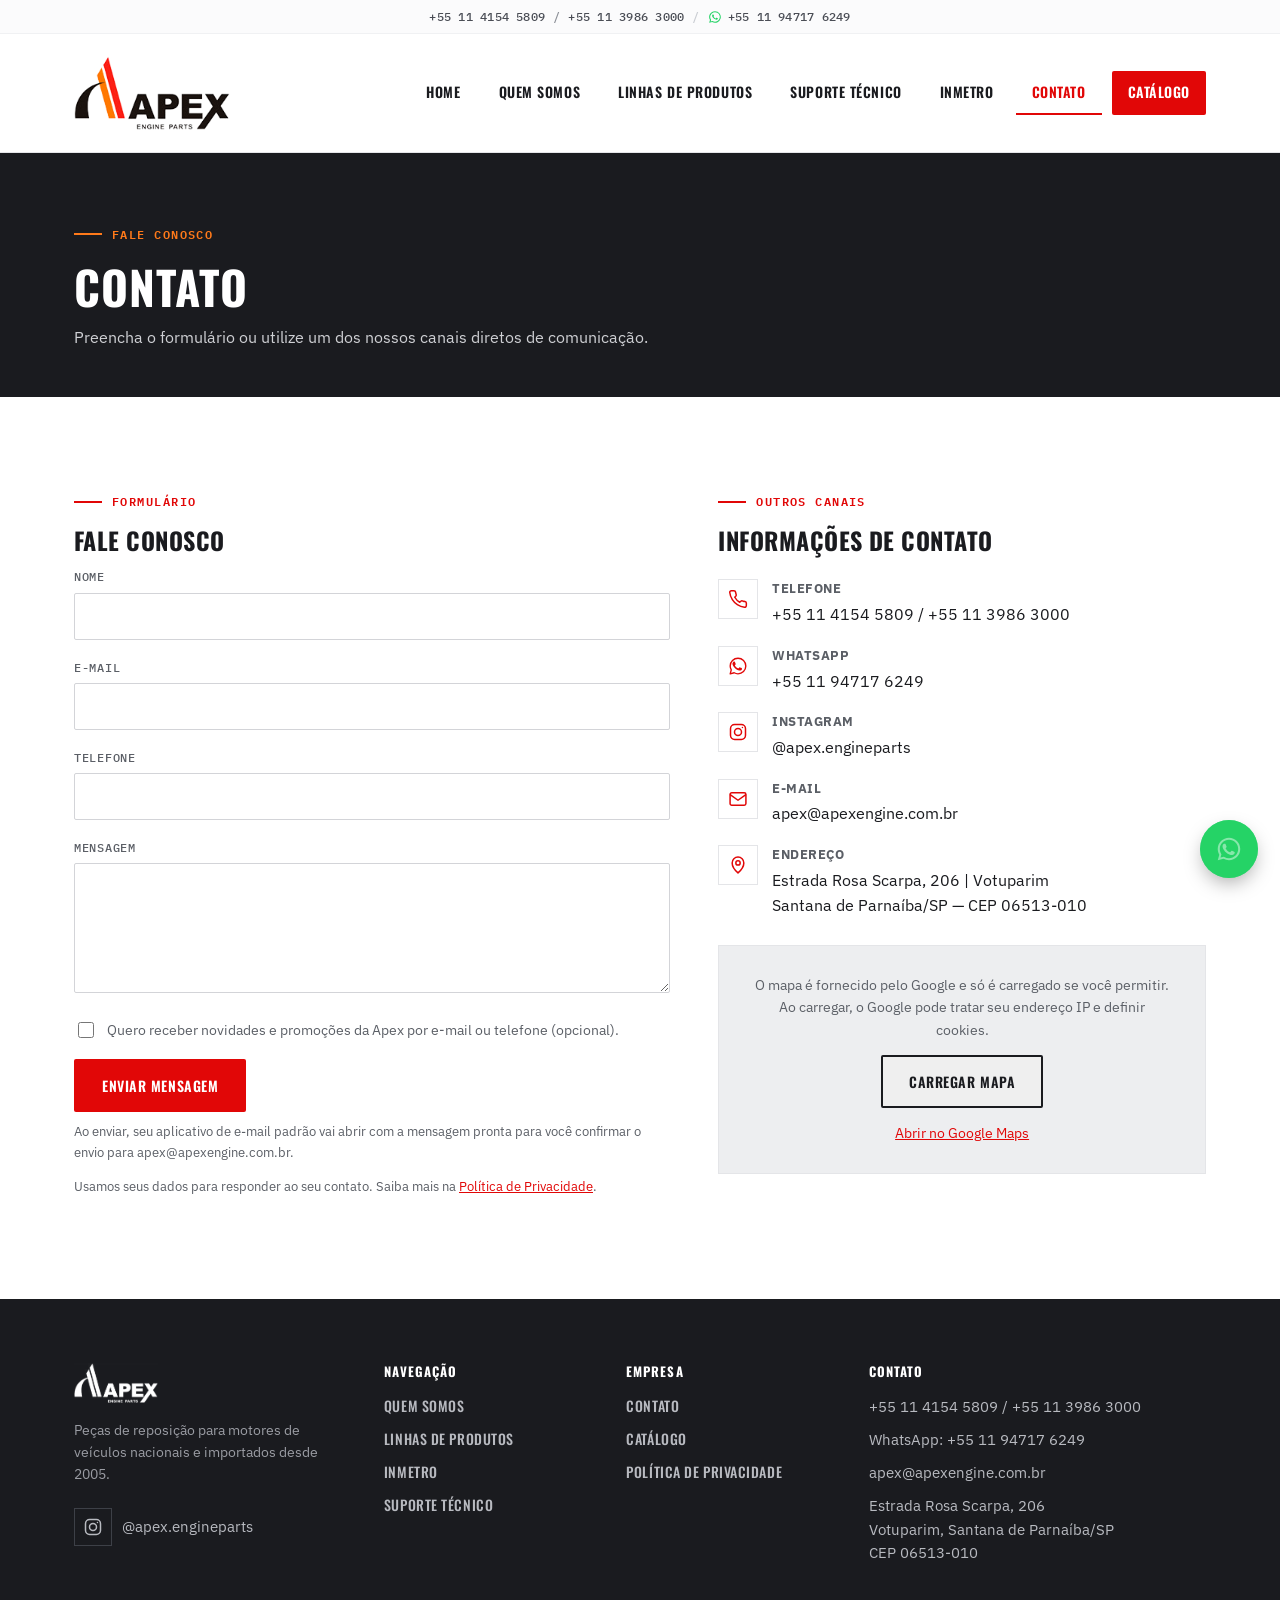
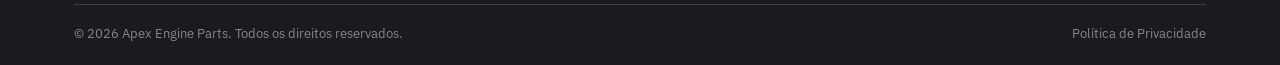
==== commit c149b75e: "Barra de telefones: ícone do WhatsApp no lugar da palavra (todas as páginas) Co-Authored-By: Claude " ====
--- a/contato.html
+++ b/contato.html
@@ -23,7 +23,7 @@
 <div class="topbar">
   <div class="container">
     <div class="topbar-links">
-      <a href="tel:+551141545809">+55 11 4154 5809</a> / <a href="tel:+551139863000">+55 11 3986 3000</a> <span class="topbar-sep">/</span> <span class="topbar-wa">WhatsApp: <a href="https://wa.me/5511947176249" target="_blank" rel="noopener">+55 11 94717 6249</a></span>
+      <a href="tel:+551141545809">+55 11 4154 5809</a> / <a href="tel:+551139863000">+55 11 3986 3000</a> <span class="topbar-sep">/</span> <a class="topbar-wa" href="https://wa.me/5511947176249" target="_blank" rel="noopener" aria-label="WhatsApp +55 11 94717 6249"><svg viewBox="0 0 24 24" aria-hidden="true"><path d="M12 2a10 10 0 0 0-8.6 15.1L2 22l5-1.3A10 10 0 1 0 12 2zm0 18.2a8.2 8.2 0 0 1-4.2-1.2l-.3-.2-3 .8.8-2.9-.2-.3A8.2 8.2 0 1 1 12 20.2zm4.5-6.1c-.25-.12-1.46-.72-1.7-.8-.22-.08-.4-.12-.56.12-.16.25-.64.8-.78.97-.14.16-.28.18-.53.06a6.7 6.7 0 0 1-3.3-2.9c-.25-.43.25-.4.72-1.33.08-.16.04-.3-.02-.42-.06-.12-.56-1.35-.76-1.85-.2-.48-.4-.42-.56-.43h-.48c-.16 0-.43.06-.65.3-.22.25-.85.83-.85 2.03 0 1.2.87 2.35.99 2.5.12.17 1.7 2.6 4.12 3.65 1.52.66 2.12.72 2.88.6.46-.07 1.46-.6 1.66-1.17.2-.57.2-1.07.14-1.17-.06-.1-.22-.16-.47-.28z"/></svg>+55 11 94717 6249</a>
     </div>
   </div>
 </div>
--- a/css/style.css
+++ b/css/style.css
@@ -185,24 +185,28 @@
    Top bar (faixa técnica de contato)
    ========================================================================== */
 .topbar {
-  /* versão clara: para voltar à faixa escura, use background: var(--graphite) e color: #b8bac0 */
-  background: #f4f5f6;
-  color: var(--slate);
-  border-bottom: 1px solid #e4e5e8;
+  /* versão suave: quase branca, texto discreto. Para voltar ao cinza anterior: background #f4f5f6 e border-bottom #e4e5e8 */
+  background: #fbfbfc;
+  color: #8a8e96;
+  border-bottom: 1px solid #f0f1f3;
   font-family: var(--font-mono);
-  font-size: 12.5px;
+  font-size: 12px;
+  letter-spacing: 0.02em;
 }
 .topbar .container {
   display: flex;
   justify-content: center;
   align-items: center;
-  padding-top: 8px;
-  padding-bottom: 8px;
+  padding-top: 7px;
+  padding-bottom: 7px;
   gap: 16px;
   flex-wrap: wrap;
 }
-.topbar a { color: var(--ink); }
+.topbar a { color: #4a4d55; transition: color 0.15s ease; }
 .topbar a:hover { color: var(--red); }
+.topbar-sep { color: #c9ccd2; }
+.topbar-wa { display: inline-flex; align-items: center; gap: 6px; }
+.topbar-wa svg { width: 14px; height: 14px; fill: #25d366; flex: none; }
 @media (max-width: 700px) { .topbar { display: none; } }   /* celular: sem a barra de telefones (o WhatsApp flutuante e o rodapé têm os contatos) */
 @media (max-width: 560px) { .topbar-sep { display: none; } }  /* no celular o WhatsApp vai para a 2ª linha, sem a barra sobrando */
 .topbar-links { display: flex; gap: 8px; flex-wrap: wrap; justify-content: center; align-items: center; }
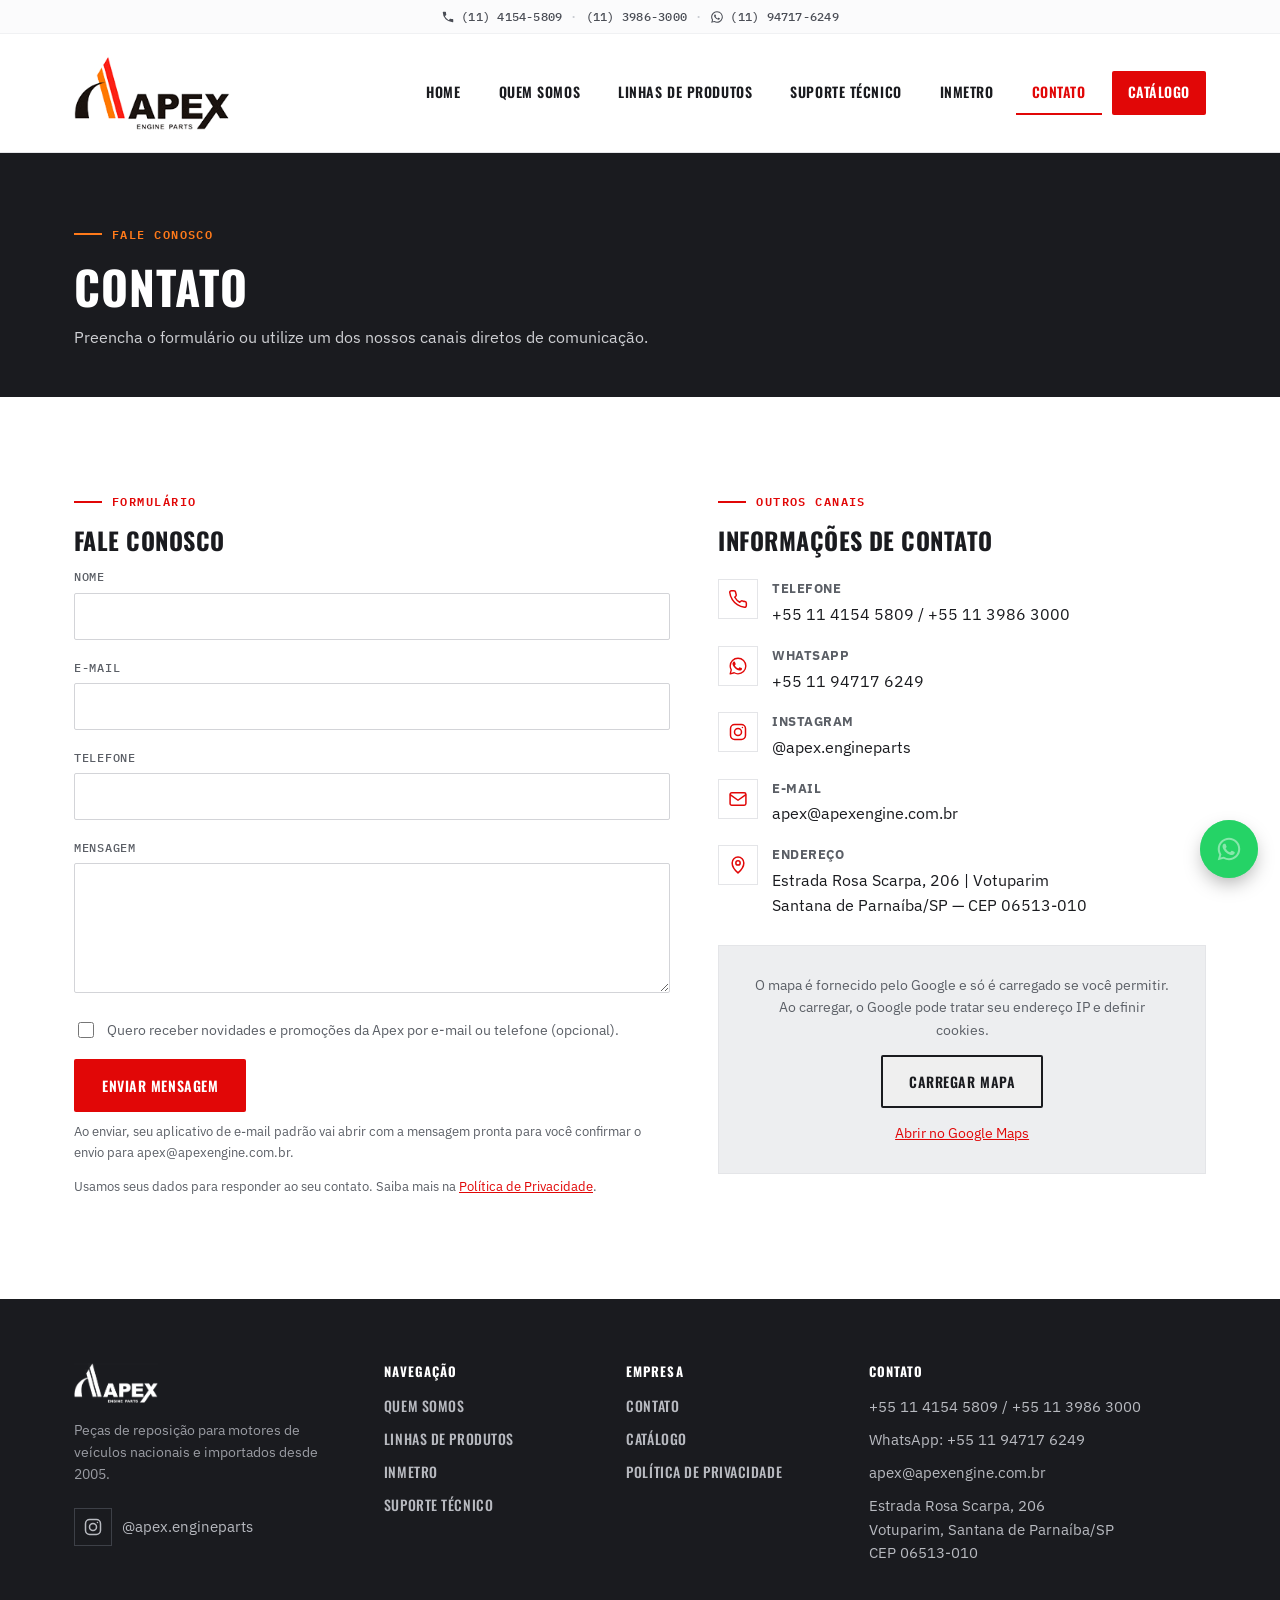
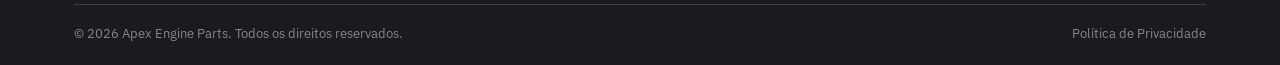
==== commit 32ed2f64: "Barra de telefones: formato local (11) 0000-0000, ícones de telefone e WhatsApp na mesma cor dos núm" ====
--- a/contato.html
+++ b/contato.html
@@ -23,7 +23,8 @@
 <div class="topbar">
   <div class="container">
     <div class="topbar-links">
-      <a href="tel:+551141545809">+55 11 4154 5809</a> / <a href="tel:+551139863000">+55 11 3986 3000</a> <span class="topbar-sep">/</span> <a class="topbar-wa" href="https://wa.me/5511947176249" target="_blank" rel="noopener" aria-label="WhatsApp +55 11 94717 6249"><svg viewBox="0 0 24 24" aria-hidden="true"><path d="M12 2a10 10 0 0 0-8.6 15.1L2 22l5-1.3A10 10 0 1 0 12 2zm0 18.2a8.2 8.2 0 0 1-4.2-1.2l-.3-.2-3 .8.8-2.9-.2-.3A8.2 8.2 0 1 1 12 20.2zm4.5-6.1c-.25-.12-1.46-.72-1.7-.8-.22-.08-.4-.12-.56.12-.16.25-.64.8-.78.97-.14.16-.28.18-.53.06a6.7 6.7 0 0 1-3.3-2.9c-.25-.43.25-.4.72-1.33.08-.16.04-.3-.02-.42-.06-.12-.56-1.35-.76-1.85-.2-.48-.4-.42-.56-.43h-.48c-.16 0-.43.06-.65.3-.22.25-.85.83-.85 2.03 0 1.2.87 2.35.99 2.5.12.17 1.7 2.6 4.12 3.65 1.52.66 2.12.72 2.88.6.46-.07 1.46-.6 1.66-1.17.2-.57.2-1.07.14-1.17-.06-.1-.22-.16-.47-.28z"/></svg>+55 11 94717 6249</a>
+      <a class="topbar-tel" href="tel:+551141545809" aria-label="Telefone +55 11 4154 5809"><svg viewBox="0 0 24 24" aria-hidden="true"><path d="M6.6 10.8a15.1 15.1 0 0 0 6.6 6.6l2.2-2.2a1 1 0 0 1 1-.25 11.4 11.4 0 0 0 3.6.57 1 1 0 0 1 1 1V20a1 1 0 0 1-1 1A17 17 0 0 1 3 4a1 1 0 0 1 1-1h3.5a1 1 0 0 1 1 1c0 1.25.2 2.45.57 3.57a1 1 0 0 1-.25 1z"/></svg>(11) 4154-5809</a><span class="topbar-sep" aria-hidden="true">·</span><a href="tel:+551139863000" aria-label="Telefone +55 11 3986 3000">(11) 3986-3000</a><span class="topbar-sep" aria-hidden="true">·</span>
+      <a class="topbar-wa" href="https://wa.me/5511947176249" target="_blank" rel="noopener" aria-label="WhatsApp +55 11 94717 6249"><svg viewBox="0 0 24 24" aria-hidden="true"><path d="M12 2a10 10 0 0 0-8.6 15.1L2 22l5-1.3A10 10 0 1 0 12 2zm0 18.2a8.2 8.2 0 0 1-4.2-1.2l-.3-.2-3 .8.8-2.9-.2-.3A8.2 8.2 0 1 1 12 20.2zm4.5-6.1c-.25-.12-1.46-.72-1.7-.8-.22-.08-.4-.12-.56.12-.16.25-.64.8-.78.97-.14.16-.28.18-.53.06a6.7 6.7 0 0 1-3.3-2.9c-.25-.43.25-.4.72-1.33.08-.16.04-.3-.02-.42-.06-.12-.56-1.35-.76-1.85-.2-.48-.4-.42-.56-.43h-.48c-.16 0-.43.06-.65.3-.22.25-.85.83-.85 2.03 0 1.2.87 2.35.99 2.5.12.17 1.7 2.6 4.12 3.65 1.52.66 2.12.72 2.88.6.46-.07 1.46-.6 1.66-1.17.2-.57.2-1.07.14-1.17-.06-.1-.22-.16-.47-.28z"/></svg>(11) 94717-6249</a>
     </div>
   </div>
 </div>
--- a/css/style.css
+++ b/css/style.css
@@ -206,7 +206,9 @@
 .topbar a:hover { color: var(--red); }
 .topbar-sep { color: #c9ccd2; }
 .topbar-wa { display: inline-flex; align-items: center; gap: 6px; }
-.topbar-wa svg { width: 14px; height: 14px; fill: #25d366; flex: none; }
+.topbar-wa, .topbar-tel { display: inline-flex; align-items: center; gap: 6px; }
+.topbar-wa svg, .topbar-tel svg { width: 14px; height: 14px; fill: #4a4d55; flex: none; transition: fill 0.15s ease; }
+.topbar-wa:hover svg, .topbar-tel:hover svg { fill: var(--red); }
 @media (max-width: 700px) { .topbar { display: none; } }   /* celular: sem a barra de telefones (o WhatsApp flutuante e o rodapé têm os contatos) */
 @media (max-width: 560px) { .topbar-sep { display: none; } }  /* no celular o WhatsApp vai para a 2ª linha, sem a barra sobrando */
 .topbar-links { display: flex; gap: 8px; flex-wrap: wrap; justify-content: center; align-items: center; }
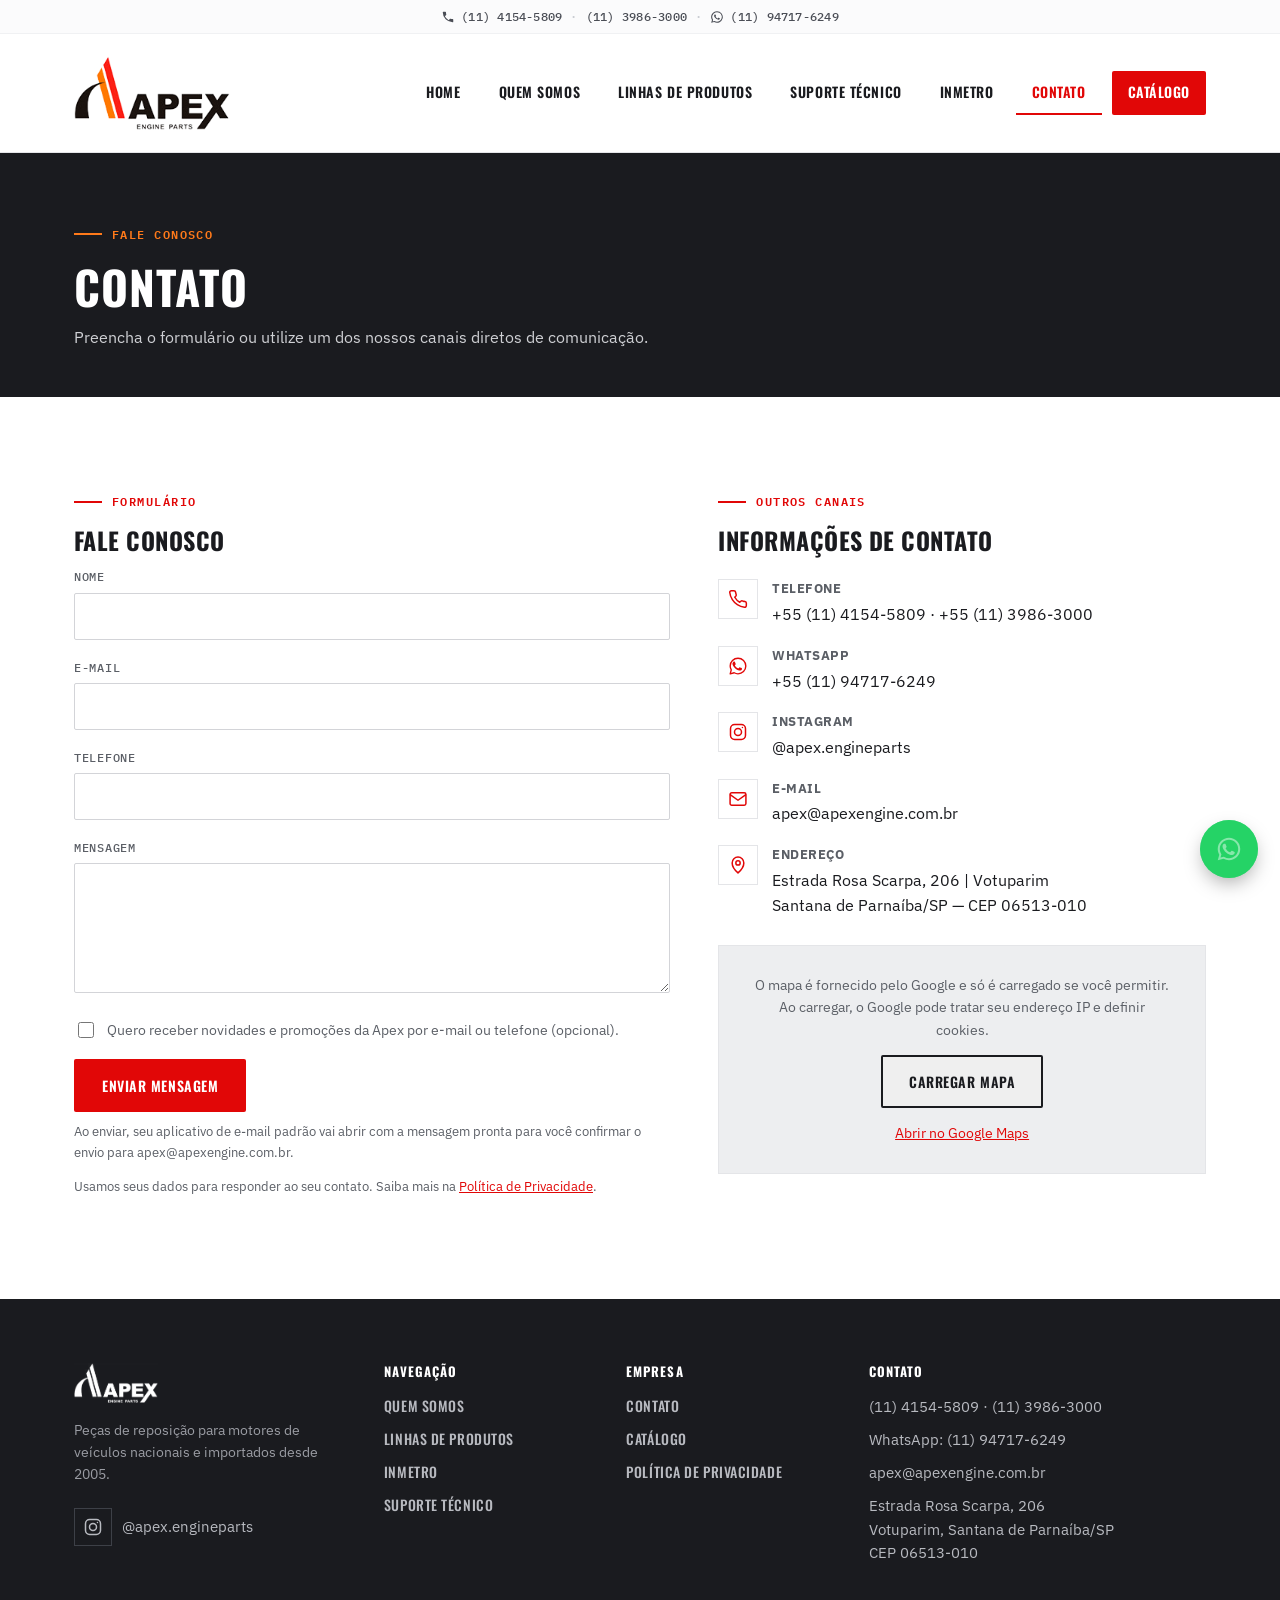
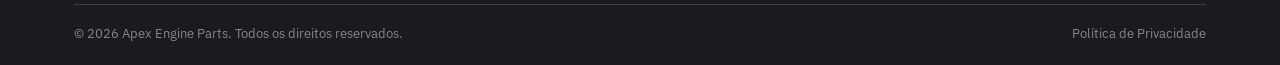
==== commit aca3eee0: "Telefones: formato (11) 0000-0000 no menu do celular, rodapé e Suporte Técnico; Contato mantém +55 (" ====
--- a/contato.html
+++ b/contato.html
@@ -46,9 +46,9 @@
         <li><a class="btn-catalogo" href="https://baixecatalogo.com.br/catalogo/apex-engine-parts" target="_blank" rel="noopener">Catálogo</a></li>
         <li class="nav-contacts">
           <span class="nav-contacts-title">Fale com a Apex</span>
-          <a href="tel:+551141545809"><svg viewBox="0 0 24 24" aria-hidden="true"><path d="M6.6 10.8a15.1 15.1 0 0 0 6.6 6.6l2.2-2.2a1 1 0 0 1 1-.25 11.4 11.4 0 0 0 3.6.57 1 1 0 0 1 1 1V20a1 1 0 0 1-1 1A17 17 0 0 1 3 4a1 1 0 0 1 1-1h3.5a1 1 0 0 1 1 1c0 1.25.2 2.45.57 3.57a1 1 0 0 1-.25 1z"/></svg>+55 11 4154 5809</a>
-          <a href="tel:+551139863000"><svg viewBox="0 0 24 24" aria-hidden="true"><path d="M6.6 10.8a15.1 15.1 0 0 0 6.6 6.6l2.2-2.2a1 1 0 0 1 1-.25 11.4 11.4 0 0 0 3.6.57 1 1 0 0 1 1 1V20a1 1 0 0 1-1 1A17 17 0 0 1 3 4a1 1 0 0 1 1-1h3.5a1 1 0 0 1 1 1c0 1.25.2 2.45.57 3.57a1 1 0 0 1-.25 1z"/></svg>+55 11 3986 3000</a>
-          <a href="https://wa.me/5511947176249" target="_blank" rel="noopener"><svg viewBox="0 0 24 24" aria-hidden="true"><path d="M12 2a10 10 0 0 0-8.6 15.1L2 22l5-1.3A10 10 0 1 0 12 2zm0 18.2a8.2 8.2 0 0 1-4.2-1.2l-.3-.2-3 .8.8-2.9-.2-.3A8.2 8.2 0 1 1 12 20.2zm4.5-6.1c-.25-.12-1.46-.72-1.7-.8-.22-.08-.4-.12-.56.12-.16.25-.64.8-.78.97-.14.16-.28.18-.53.06a6.7 6.7 0 0 1-3.3-2.9c-.25-.43.25-.4.72-1.33.08-.16.04-.3-.02-.42-.06-.12-.56-1.35-.76-1.85-.2-.48-.4-.42-.56-.43h-.48c-.16 0-.43.06-.65.3-.22.25-.85.83-.85 2.03 0 1.2.87 2.35.99 2.5.12.17 1.7 2.6 4.12 3.65 1.52.66 2.12.72 2.88.6.46-.07 1.46-.6 1.66-1.17.2-.57.2-1.07.14-1.17-.06-.1-.22-.16-.47-.28z"/></svg>WhatsApp +55 11 94717 6249</a>
+          <a href="tel:+551141545809"><svg viewBox="0 0 24 24" aria-hidden="true"><path d="M6.6 10.8a15.1 15.1 0 0 0 6.6 6.6l2.2-2.2a1 1 0 0 1 1-.25 11.4 11.4 0 0 0 3.6.57 1 1 0 0 1 1 1V20a1 1 0 0 1-1 1A17 17 0 0 1 3 4a1 1 0 0 1 1-1h3.5a1 1 0 0 1 1 1c0 1.25.2 2.45.57 3.57a1 1 0 0 1-.25 1z"/></svg>(11) 4154-5809</a>
+          <a href="tel:+551139863000"><svg viewBox="0 0 24 24" aria-hidden="true"><path d="M6.6 10.8a15.1 15.1 0 0 0 6.6 6.6l2.2-2.2a1 1 0 0 1 1-.25 11.4 11.4 0 0 0 3.6.57 1 1 0 0 1 1 1V20a1 1 0 0 1-1 1A17 17 0 0 1 3 4a1 1 0 0 1 1-1h3.5a1 1 0 0 1 1 1c0 1.25.2 2.45.57 3.57a1 1 0 0 1-.25 1z"/></svg>(11) 3986-3000</a>
+          <a href="https://wa.me/5511947176249" target="_blank" rel="noopener"><svg viewBox="0 0 24 24" aria-hidden="true"><path d="M12 2a10 10 0 0 0-8.6 15.1L2 22l5-1.3A10 10 0 1 0 12 2zm0 18.2a8.2 8.2 0 0 1-4.2-1.2l-.3-.2-3 .8.8-2.9-.2-.3A8.2 8.2 0 1 1 12 20.2zm4.5-6.1c-.25-.12-1.46-.72-1.7-.8-.22-.08-.4-.12-.56.12-.16.25-.64.8-.78.97-.14.16-.28.18-.53.06a6.7 6.7 0 0 1-3.3-2.9c-.25-.43.25-.4.72-1.33.08-.16.04-.3-.02-.42-.06-.12-.56-1.35-.76-1.85-.2-.48-.4-.42-.56-.43h-.48c-.16 0-.43.06-.65.3-.22.25-.85.83-.85 2.03 0 1.2.87 2.35.99 2.5.12.17 1.7 2.6 4.12 3.65 1.52.66 2.12.72 2.88.6.46-.07 1.46-.6 1.66-1.17.2-.57.2-1.07.14-1.17-.06-.1-.22-.16-.47-.28z"/></svg>WhatsApp (11) 94717-6249</a>
         </li>
       </ul>
     </nav>
@@ -104,14 +104,14 @@
           <span class="ico" aria-hidden="true"><svg viewBox="0 0 24 24" fill="none" stroke="currentColor" stroke-width="1.8" stroke-linecap="round" stroke-linejoin="round"><path d="M22 16.9v3a2 2 0 0 1-2.2 2 19.8 19.8 0 0 1-8.6-3.1 19.5 19.5 0 0 1-6-6A19.8 19.8 0 0 1 2.1 4.2 2 2 0 0 1 4.1 2h3a2 2 0 0 1 2 1.7c.1 1 .4 1.9.7 2.8a2 2 0 0 1-.5 2.1L8.1 9.9a16 16 0 0 0 6 6l1.3-1.2a2 2 0 0 1 2.1-.4c.9.3 1.8.6 2.8.7a2 2 0 0 1 1.7 2z"/></svg></span>
           <div>
             <strong>Telefone</strong>
-            <a href="tel:+551141545809">+55 11 4154 5809</a> / <a href="tel:+551139863000">+55 11 3986 3000</a>
+            <a href="tel:+551141545809">+55 (11) 4154-5809</a> · <a href="tel:+551139863000">+55 (11) 3986-3000</a>
           </div>
         </div>
         <div class="contact-info-item">
           <span class="ico" aria-hidden="true"><svg viewBox="0 0 24 24" ><path d="M16 3.5C9.1 3.5 3.5 9.1 3.5 16c0 2.3.6 4.4 1.7 6.3L3.5 28.5l6.4-1.7A12.4 12.4 0 0 0 16 28.5c6.9 0 12.5-5.6 12.5-12.5S22.900 3.500 16 3.500z" transform="scale(.75)" fill="none" stroke="currentColor" stroke-width="2.2" stroke-linejoin="round"/><path d="M9.400 7.800c-.3-.7-.6-.7-.9-.7h-.7c-.3 0-.7.100-1.100.5-.4.400-1.400 1.400-1.400 3.300s1.400 3.800 1.600 4.100c.2.300 2.800 4.400 6.800 6 3.300 1.300 4 1 4.700 1 .7-.1 2.300-.9 2.600-1.800.3-.9.3-1.700.2-1.800-.1-.2-.4-.3-.8-.5s-2.300-1.100-2.700-1.300c-.4-.1-.6-.2-.9.200-.3.400-1 1.300-1.200 1.500-.2.300-.4.300-.8.100-.4-.2-1.700-.6-3.100-1.900-1.200-1.100-2-2.400-2.200-2.800-.2-.4 0-.6.200-.8l.6-.7c.2-.2.300-.4.400-.7.100-.3.100-.5 0-.7-.1-.2-.9-2.200-1.200-3z" transform="translate(1.500 1.600) scale(.72)" fill="currentColor" stroke="none"/></svg></span>
           <div>
             <strong>WhatsApp</strong>
-            <a href="https://wa.me/5511947176249" target="_blank" rel="noopener">+55 11 94717 6249</a>
+            <a href="https://wa.me/5511947176249" target="_blank" rel="noopener">+55 (11) 94717-6249</a>
           </div>
         </div>
         <div class="contact-info-item">
@@ -177,8 +177,8 @@
       <div class="footer-col">
         <h4>CONTATO</h4>
         <ul>
-          <li><a href="tel:+551141545809">+55 11 4154 5809</a> / <a href="tel:+551139863000">+55 11 3986 3000</a></li>
-          <li>WhatsApp: <a href="https://wa.me/5511947176249" target="_blank" rel="noopener">+55 11 94717 6249</a></li>
+          <li><a href="tel:+551141545809">(11) 4154-5809</a> · <a href="tel:+551139863000">(11) 3986-3000</a></li>
+          <li>WhatsApp: <a href="https://wa.me/5511947176249" target="_blank" rel="noopener">(11) 94717-6249</a></li>
           <li><a href="mailto:apex@apexengine.com.br">apex@apexengine.com.br</a></li>
           <li><span>Estrada Rosa Scarpa, 206<br>Votuparim, Santana de Parnaíba/SP<br>CEP 06513-010</span></li>
         </ul>
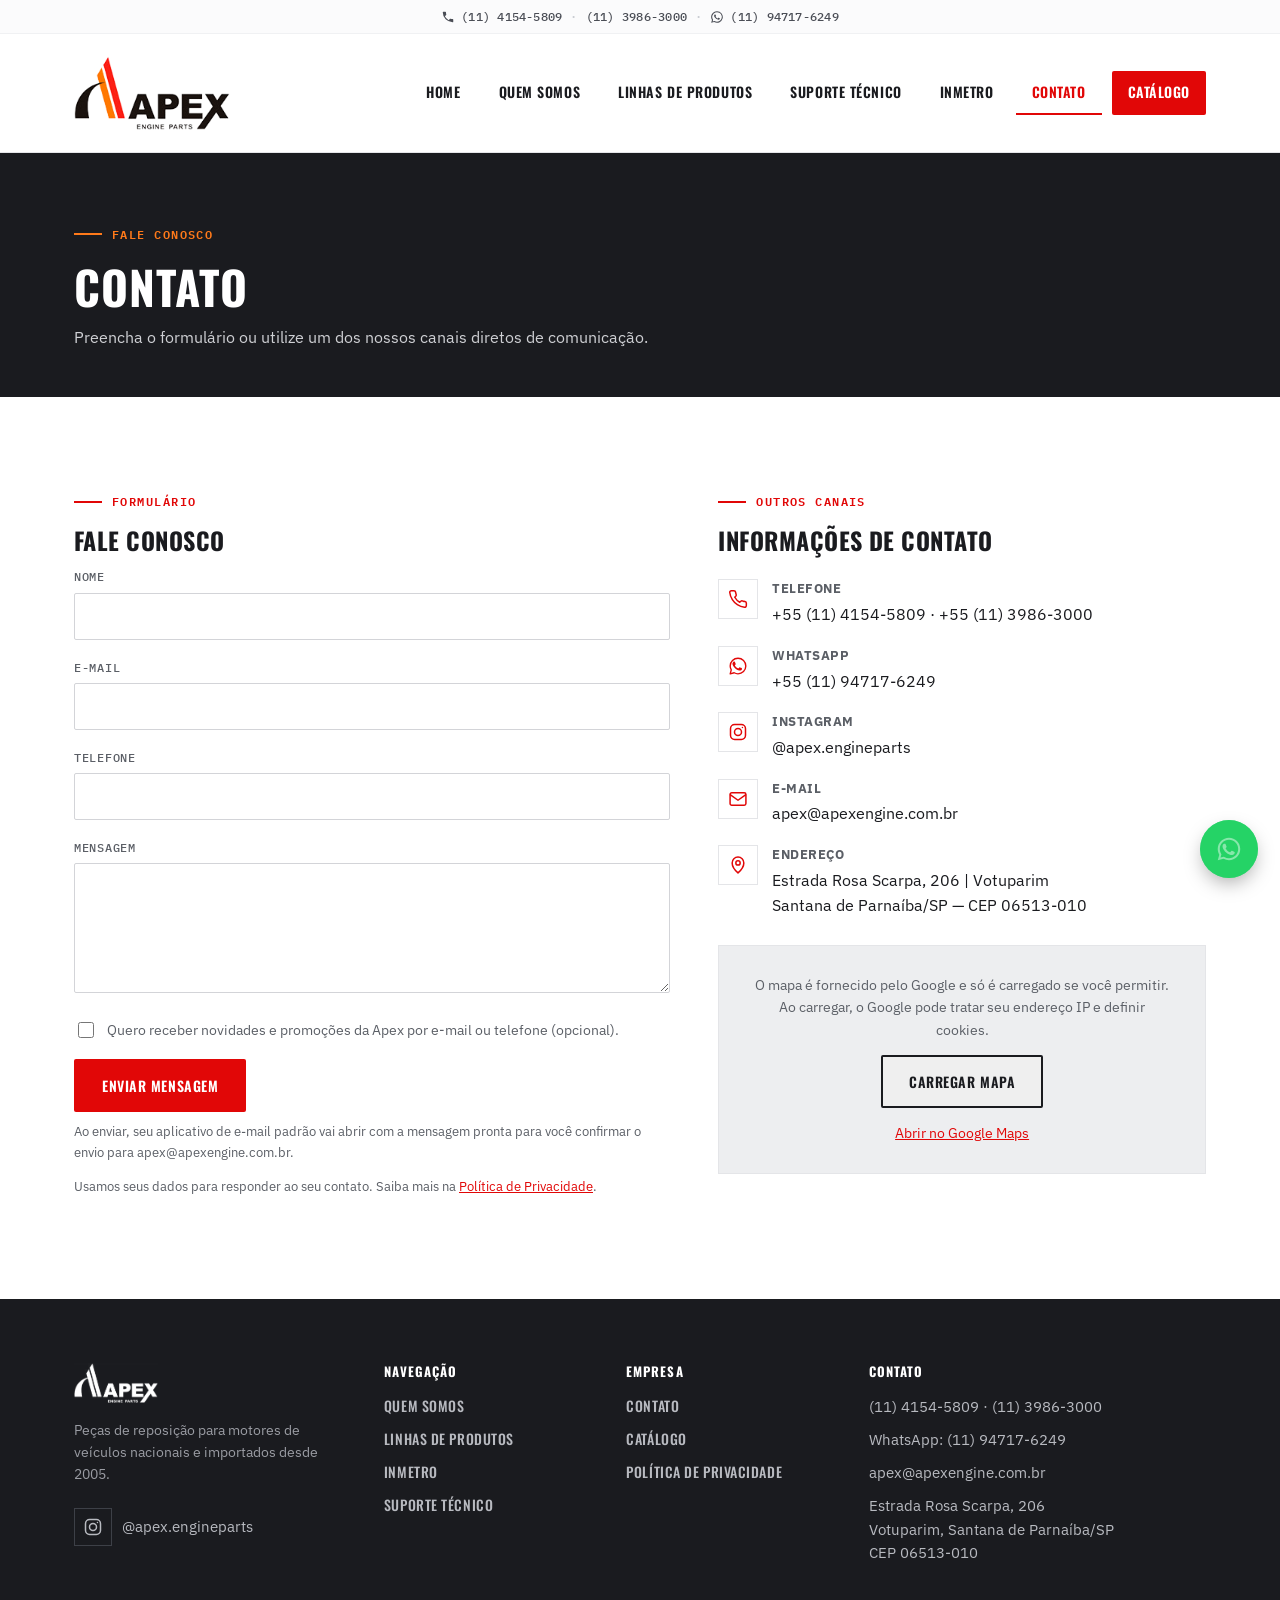
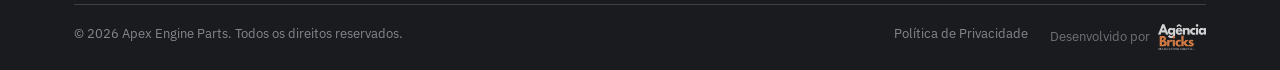
==== commit e919a8e1: "Rodapé: crédito discreto 'Desenvolvido por Agência Bricks' com link Co-Authored-By: Claude Sonnet 5." ====
--- a/contato.html
+++ b/contato.html
@@ -190,6 +190,7 @@
     <span class="footer-bottom-links">
       <a href="#" data-cookie-prefs hidden>Preferências de cookies</a>
       <a href="politica-de-privacidade.html">Política de Privacidade</a>
+      <span class="dev-credit">Desenvolvido por <a href="https://www.agenciabricks.com.br/" target="_blank" rel="noopener" aria-label="Agência Bricks"><img src="assets/img/agencia-bricks.png" alt="Agência Bricks" width="360" height="193" loading="lazy"></a></span>
     </span>
   </div>
 </footer>
--- a/css/style.css
+++ b/css/style.css
@@ -864,3 +864,17 @@
   .main-nav .nav-contacts a:last-child { border-bottom: 0; }
   .main-nav .nav-contacts svg { width: 20px; height: 20px; flex: none; fill: var(--red); }
 }
+
+/* Telefones na seção "Fale com a Apex" (discreto) */
+.contact-lines{display:flex;flex-wrap:wrap;justify-content:center;align-items:center;gap:10px 28px;margin:0 0 28px}
+.contact-lines a{display:inline-flex;align-items:center;gap:8px;font-family:'Oswald',sans-serif;font-weight:500;font-size:18px;letter-spacing:.02em;color:var(--slate);text-decoration:none;transition:color .2s}
+.contact-lines a svg{width:18px;height:18px;fill:#4a4d55;flex:none;transition:fill .2s}
+.contact-lines a:hover{color:var(--red)}
+.contact-lines a:hover svg{fill:var(--red)}
+@media (max-width:520px){.contact-lines{flex-direction:column;gap:10px}}
+
+/* Crédito discreto da agência no rodapé */
+.dev-credit{display:inline-flex;align-items:center;gap:8px;opacity:.8;transition:opacity .2s}
+.dev-credit:hover{opacity:1}
+.dev-credit a{display:inline-flex;align-items:center}
+.dev-credit img{height:26px;width:auto;display:block}
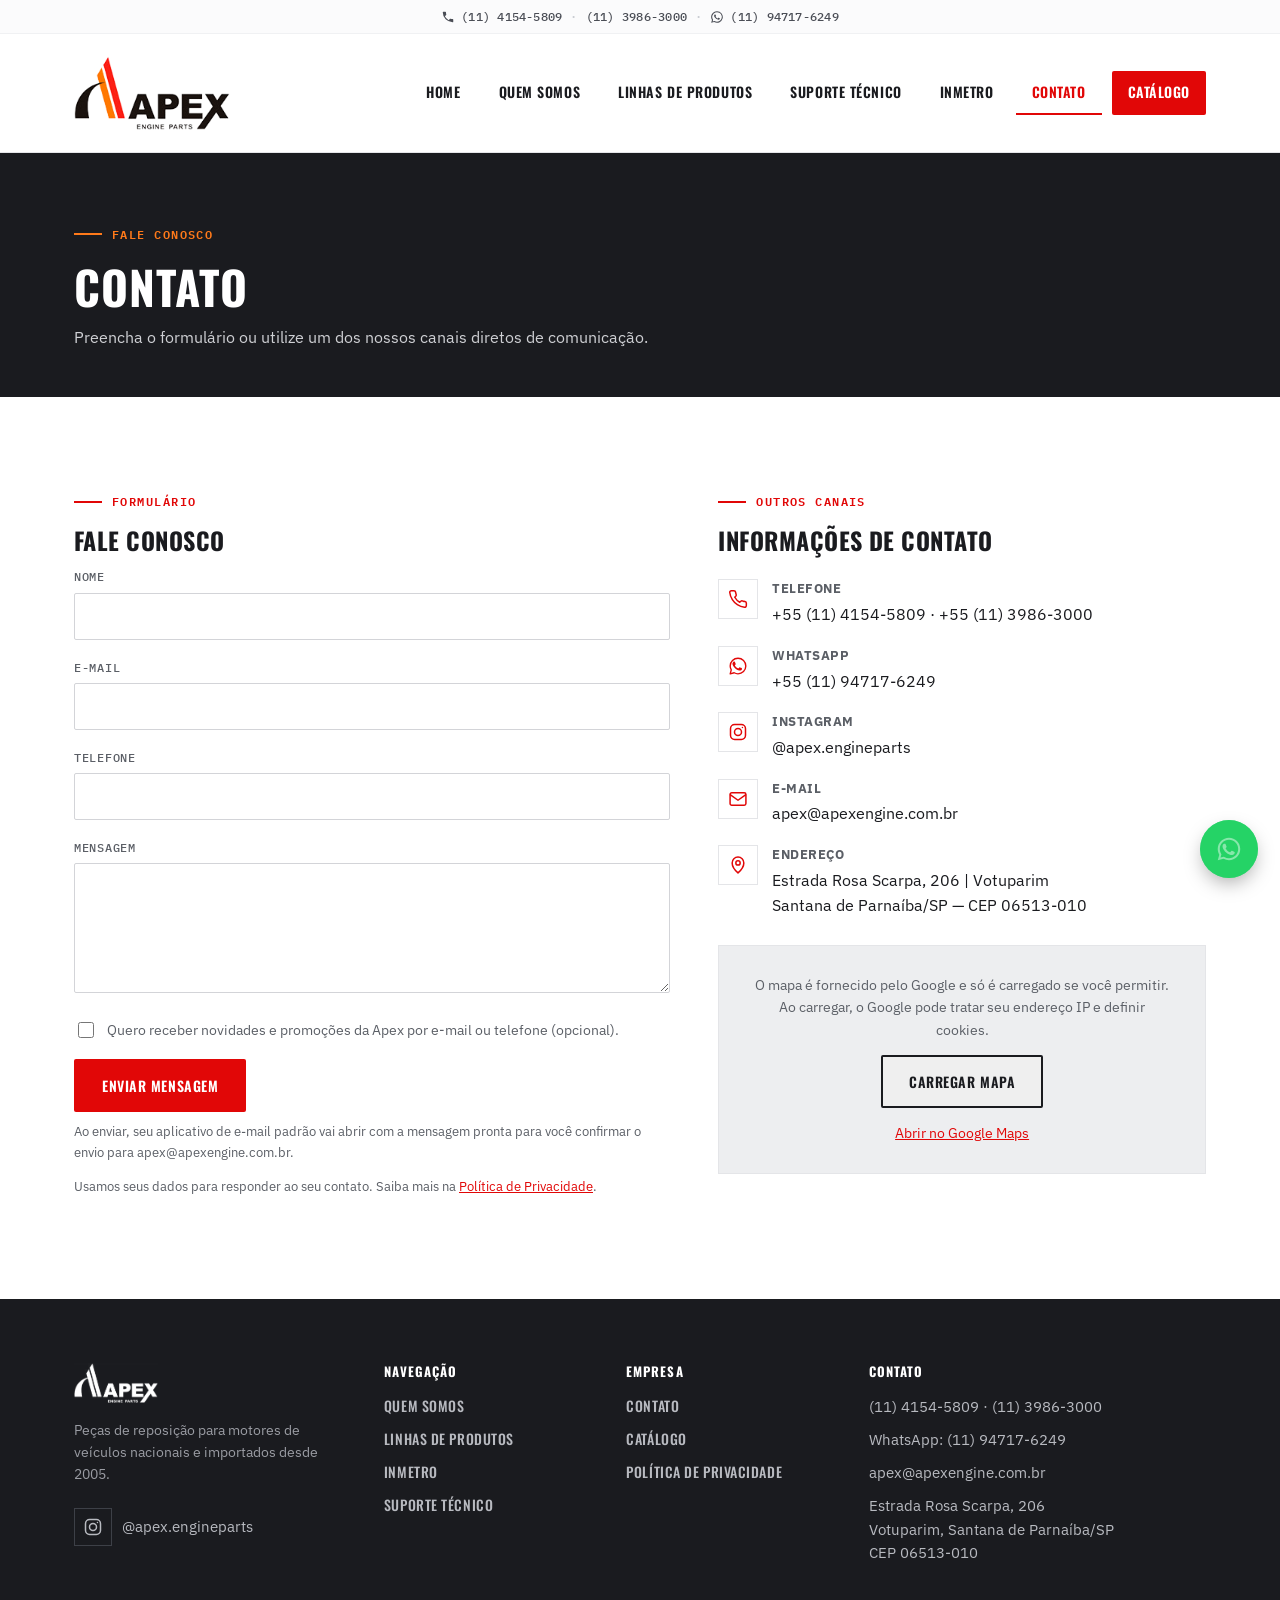
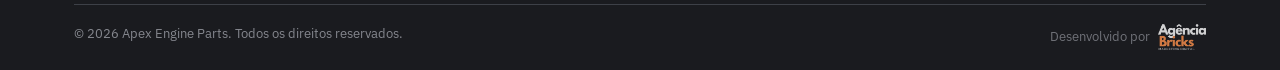
==== commit 3793b312: "Rodapé: remove link duplicado de Política de Privacidade da linha inferior Co-Authored-By: Claude So" ====
--- a/contato.html
+++ b/contato.html
@@ -189,7 +189,6 @@
     <span>&copy; <span id="year"></span> Apex Engine Parts. Todos os direitos reservados.</span>
     <span class="footer-bottom-links">
       <a href="#" data-cookie-prefs hidden>Preferências de cookies</a>
-      <a href="politica-de-privacidade.html">Política de Privacidade</a>
       <span class="dev-credit">Desenvolvido por <a href="https://www.agenciabricks.com.br/" target="_blank" rel="noopener" aria-label="Agência Bricks"><img src="assets/img/agencia-bricks.png" alt="Agência Bricks" width="360" height="193" loading="lazy"></a></span>
     </span>
   </div>
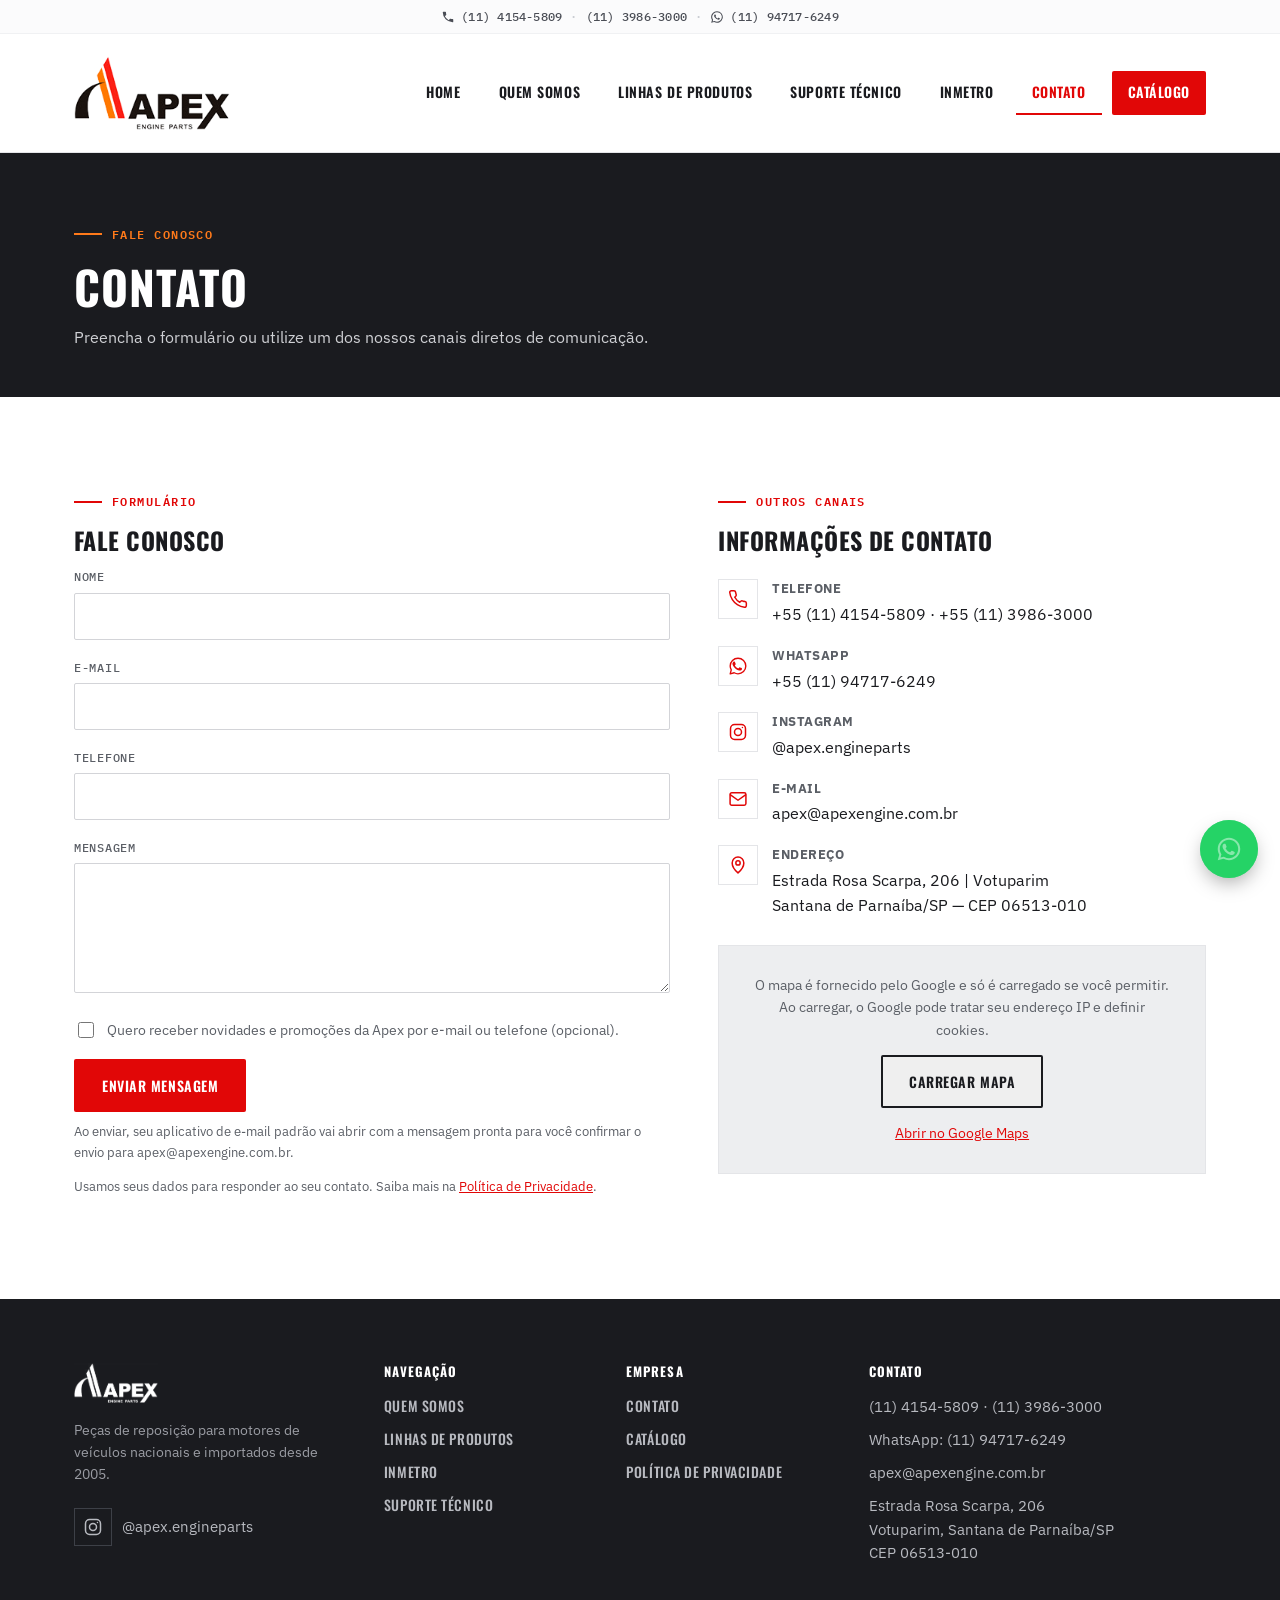
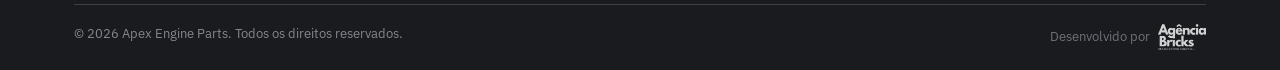
==== commit 783ad289: "Rodapé: logo da Agência Bricks totalmente branco Co-Authored-By: Claude Sonnet 5.5 <noreply@anthropi" ====
--- a/contato.html
+++ b/contato.html
@@ -189,7 +189,7 @@
     <span>&copy; <span id="year"></span> Apex Engine Parts. Todos os direitos reservados.</span>
     <span class="footer-bottom-links">
       <a href="#" data-cookie-prefs hidden>Preferências de cookies</a>
-      <span class="dev-credit">Desenvolvido por <a href="https://www.agenciabricks.com.br/" target="_blank" rel="noopener" aria-label="Agência Bricks"><img src="assets/img/agencia-bricks.png" alt="Agência Bricks" width="360" height="193" loading="lazy"></a></span>
+      <span class="dev-credit">Desenvolvido por <a href="https://www.agenciabricks.com.br/" target="_blank" rel="noopener" aria-label="Agência Bricks"><img src="assets/img/agencia-bricks.png?v=2" alt="Agência Bricks" width="360" height="193" loading="lazy"></a></span>
     </span>
   </div>
 </footer>
